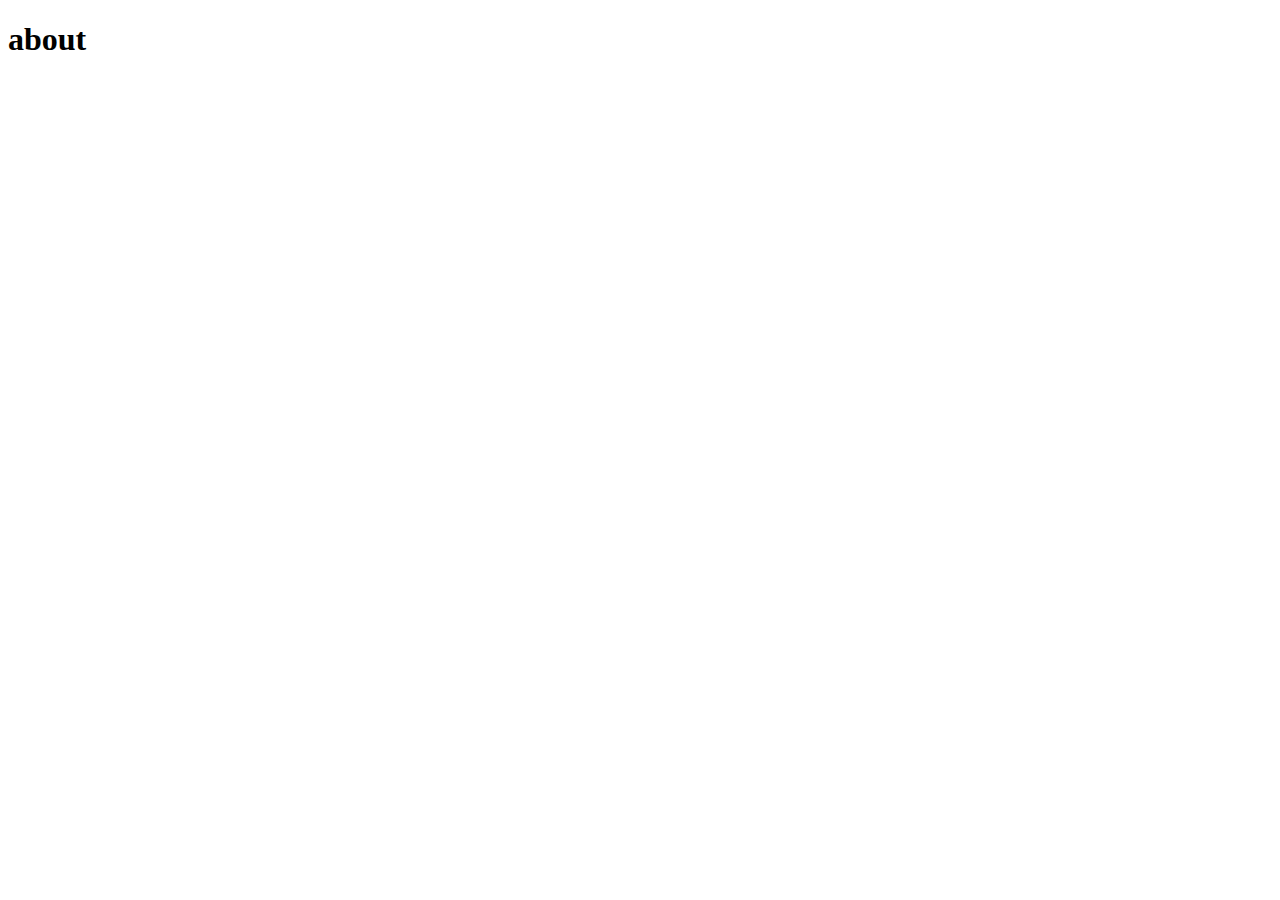
==== about.html @ 03942c6a "original" ====
<!DOCTYPE html>
<html lang="en">
<head>
    <meta charset="UTF-8">
    <meta http-equiv="X-UA-Compatible" content="IE=edge">
    <meta name="viewport" content="width=device-width, initial-scale=1.0">
    <title>Document</title>
</head>
<body>
    
    <h1>about</h1>
</body>
</html>
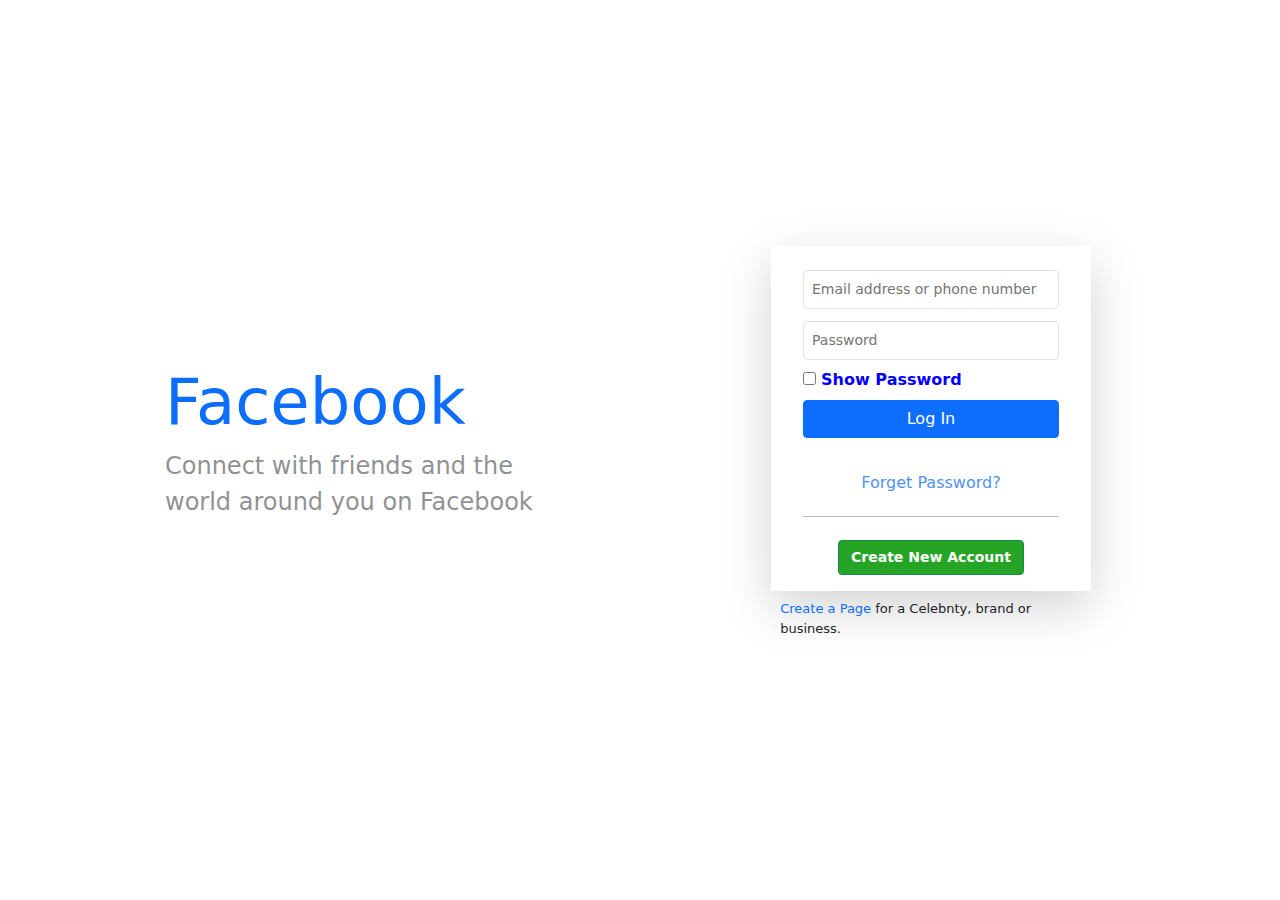
==== commit 7d3d42a4: "myChange" ====
--- a/about.html
+++ b/about.html
@@ -4,10 +4,85 @@
     <meta charset="UTF-8">
     <meta http-equiv="X-UA-Compatible" content="IE=edge">
     <meta name="viewport" content="width=device-width, initial-scale=1.0">
+    <link rel="stylesheet" href="css/all.min.css">
+    <link rel="stylesheet" href="css/bootstrap.css">
+    <link rel="stylesheet" href="css/style.css">
     <title>Document</title>
 </head>
 <body>
     
-    <h1>about</h1>
+
+    <div class="container">
+
+        <div class="row d-flex justify-content-around">
+
+            <div class="col-lg-6 col-sm-12 flex-column d-flex justify-content-center ms-5" style="width: 29rem; height: 100vh;">
+                <div class="" style="width: 80%;">
+                    <h1 class="text-primary" style="font-size: 4rem;">
+                        Facebook
+                    </h1>
+                    <p class="fs-4 opacity-50">
+                        Connect with friends and the world around you on Facebook
+                    </p>
+                </div>
+            </div>
+
+
+            <div class="col-lg-6 col-sm-12 flex-column d-flex justify-content-center align-items-center" style="width: 29rem; height: 100vh;">
+                <div class="shadow-lg flex-column d-flex align-items-center" style="width: 20rem;">
+
+                    <div style="width: 80%;">
+
+                        <form action="face.html" onsubmit="return aboutValidation()">
+
+                            <div class="position-relative">
+                                <input type="text" class="w-100 mt-4 p-2 mb-2 border rounded-3" id="aboutEmail" style="font-size: 14PX;" placeholder="Email address or phone number" title="your email must be like example@gmail.com">
+                                <span class="position-absolute bottom-0 end-25 w-100" id="spanemail" style="font-size: 14PX; ">    </span>
+                            </div>
+
+                            <div class="position-relative">
+                                <input type="password" class="my-1 p-2 w-100 border rounded-3" id="aboutPass" style="font-size: 14PX;" placeholder="Password" title="your password must be atleast 8 charcter">
+                                <span class="position-absolute bottom-0 end-25 w-100" id="spanpass" style="font-size: 14PX; ">    </span>
+                            </div>
+                            <div class="my-1">
+                                <input type="checkbox" name="" id="Show" class="border rounded-3" style="cursor: pointer;">
+                                <label for="Show" class="fw-bold fs-6" style="cursor: pointer;" id="showPass">Show Password</label>
+                            </div>
+    
+                            <button class="btn btn-primary w-100 mt-1 mb-4" type="submit">Log In</button>
+                        </form>
+    
+                        <div class="flex-column  d-flex align-items-center">
+                            <form action="forgetpass.html">
+                                <button class="mt-2 mb-1 text-primary opacity-75 border border-0 bg-white" style="cursor: pointer;">Forget Password?</button>
+                            </form>
+                            <div class="bg-black w-100 opacity-25 my-3" style="height: .1px;"></div>
+                            <form action="index.html">
+                                <button class="btn btn-success mt-2 mb-3 fw-bold" style="background-color: rgb(37, 164, 37); font-size: 14px;" type="submit">Create New Account</button>
+                            </form>
+                        </div>
+                    </div>
+
+                </div>
+
+                <div class="d-flex justify-content-center mt-2" style="font-size: 13px; width: 65%; ">
+                    <p>
+                        <a href="index.html" class="text-decoration-none"><span class="text-primary" style="cursor: pointer;">Create a Page</span></a>
+                        for a Celebnty, brand or business.
+                    </p>
+                </div>
+
+            </div>
+
+        </div>
+
+    </div>
+
+
+
+    <script src="js/poper.js"></script>
+    <script src="js/bootstrap.js"></script>
+    <script src="js/main.js"></script>
+
 </body>
 </html>--- a/css/all.min.css
+++ b/css/all.min.css
@@ -0,0 +1,6 @@
+/*!
+ * Font Awesome Free 6.1.1 by @fontawesome - https://fontawesome.com
+ * License - https://fontawesome.com/license/free (Icons: CC BY 4.0, Fonts: SIL OFL 1.1, Code: MIT License)
+ * Copyright 2022 Fonticons, Inc.
+ */
+.fa{font-family:var(--fa-style-family,"Font Awesome 6 Free");font-weight:var(--fa-style,900)}.fa,.fa-brands,.fa-duotone,.fa-light,.fa-regular,.fa-solid,.fa-thin,.fab,.fad,.fal,.far,.fas,.fat{-moz-osx-font-smoothing:grayscale;-webkit-font-smoothing:antialiased;display:var(--fa-display,inline-block);font-style:normal;font-variant:normal;line-height:1;text-rendering:auto}.fa-1x{font-size:1em}.fa-2x{font-size:2em}.fa-3x{font-size:3em}.fa-4x{font-size:4em}.fa-5x{font-size:5em}.fa-6x{font-size:6em}.fa-7x{font-size:7em}.fa-8x{font-size:8em}.fa-9x{font-size:9em}.fa-10x{font-size:10em}.fa-2xs{font-size:.625em;line-height:.1em;vertical-align:.225em}.fa-xs{font-size:.75em;line-height:.08333em;vertical-align:.125em}.fa-sm{font-size:.875em;line-height:.07143em;vertical-align:.05357em}.fa-lg{font-size:1.25em;line-height:.05em;vertical-align:-.075em}.fa-xl{font-size:1.5em;line-height:.04167em;vertical-align:-.125em}.fa-2xl{font-size:2em;line-height:.03125em;vertical-align:-.1875em}.fa-fw{text-align:center;width:1.25em}.fa-ul{list-style-type:none;margin-left:var(--fa-li-margin,2.5em);padding-left:0}.fa-ul>li{position:relative}.fa-li{left:calc(var(--fa-li-width, 2em)*-1);position:absolute;text-align:center;width:var(--fa-li-width,2em);line-height:inherit}.fa-border{border-radius:var(--fa-border-radius,.1em);border:var(--fa-border-width,.08em) var(--fa-border-style,solid) var(--fa-border-color,#eee);padding:var(--fa-border-padding,.2em .25em .15em)}.fa-pull-left{float:left;margin-right:var(--fa-pull-margin,.3em)}.fa-pull-right{float:right;margin-left:var(--fa-pull-margin,.3em)}.fa-beat{-webkit-animation-name:fa-beat;animation-name:fa-beat;-webkit-animation-delay:var(--fa-animation-delay,0);animation-delay:var(--fa-animation-delay,0);-webkit-animation-direction:var(--fa-animation-direction,normal);animation-direction:var(--fa-animation-direction,normal);-webkit-animation-duration:var(--fa-animation-duration,1s);animation-duration:var(--fa-animation-duration,1s);-webkit-animation-iteration-count:var(--fa-animation-iteration-count,infinite);animation-iteration-count:var(--fa-animation-iteration-count,infinite);-webkit-animation-timing-function:var(--fa-animation-timing,ease-in-out);animation-timing-function:var(--fa-animation-timing,ease-in-out)}.fa-bounce{-webkit-animation-name:fa-bounce;animation-name:fa-bounce;-webkit-animation-delay:var(--fa-animation-delay,0);animation-delay:var(--fa-animation-delay,0);-webkit-animation-direction:var(--fa-animation-direction,normal);animation-direction:var(--fa-animation-direction,normal);-webkit-animation-duration:var(--fa-animation-duration,1s);animation-duration:var(--fa-animation-duration,1s);-webkit-animation-iteration-count:var(--fa-animation-iteration-count,infinite);animation-iteration-count:var(--fa-animation-iteration-count,infinite);-webkit-animation-timing-function:var(--fa-animation-timing,cubic-bezier(.28,.84,.42,1));animation-timing-function:var(--fa-animation-timing,cubic-bezier(.28,.84,.42,1))}.fa-fade{-webkit-animation-name:fa-fade;animation-name:fa-fade;-webkit-animation-iteration-count:var(--fa-animation-iteration-count,infinite);animation-iteration-count:var(--fa-animation-iteration-count,infinite);-webkit-animation-timing-function:var(--fa-animation-timing,cubic-bezier(.4,0,.6,1));animation-timing-function:var(--fa-animation-timing,cubic-bezier(.4,0,.6,1))}.fa-beat-fade,.fa-fade{-webkit-animation-delay:var(--fa-animation-delay,0);animation-delay:var(--fa-animation-delay,0);-webkit-animation-direction:var(--fa-animation-direction,normal);animation-direction:var(--fa-animation-direction,normal);-webkit-animation-duration:var(--fa-animation-duration,1s);animation-duration:var(--fa-animation-duration,1s)}.fa-beat-fade{-webkit-animation-name:fa-beat-fade;animation-name:fa-beat-fade;-webkit-animation-iteration-count:var(--fa-animation-iteration-count,infinite);animation-iteration-count:var(--fa-animation-iteration-count,infinite);-webkit-animation-timing-function:var(--fa-animation-timing,cubic-bezier(.4,0,.6,1));animation-timing-function:var(--fa-animation-timing,cubic-bezier(.4,0,.6,1))}.fa-flip{-webkit-animation-name:fa-flip;animation-name:fa-flip;-webkit-animation-delay:var(--fa-animation-delay,0);animation-delay:var(--fa-animation-delay,0);-webkit-animation-direction:var(--fa-animation-direction,normal);animation-direction:var(--fa-animation-direction,normal);-webkit-animation-duration:var(--fa-animation-duration,1s);animation-duration:var(--fa-animation-duration,1s);-webkit-animation-iteration-count:var(--fa-animation-iteration-count,infinite);animation-iteration-count:var(--fa-animation-iteration-count,infinite);-webkit-animation-timing-function:var(--fa-animation-timing,ease-in-out);animation-timing-function:var(--fa-animation-timing,ease-in-out)}.fa-shake{-webkit-animation-name:fa-shake;animation-name:fa-shake;-webkit-animation-duration:var(--fa-animation-duration,1s);animation-duration:var(--fa-animation-duration,1s);-webkit-animation-iteration-count:var(--fa-animation-iteration-count,infinite);animation-iteration-count:var(--fa-animation-iteration-count,infinite);-webkit-animation-timing-function:var(--fa-animation-timing,linear);animation-timing-function:var(--fa-animation-timing,linear)}.fa-shake,.fa-spin{-webkit-animation-delay:var(--fa-animation-delay,0);animation-delay:var(--fa-animation-delay,0);-webkit-animation-direction:var(--fa-animation-direction,normal);animation-direction:var(--fa-animation-direction,normal)}.fa-spin{-webkit-animation-name:fa-spin;animation-name:fa-spin;-webkit-animation-duration:var(--fa-animation-duration,2s);animation-duration:var(--fa-animation-duration,2s);-webkit-animation-iteration-count:var(--fa-animation-iteration-count,infinite);animation-iteration-count:var(--fa-animation-iteration-count,infinite);-webkit-animation-timing-function:var(--fa-animation-timing,linear);animation-timing-function:var(--fa-animation-timing,linear)}.fa-spin-reverse{--fa-animation-direction:reverse}.fa-pulse,.fa-spin-pulse{-webkit-animation-name:fa-spin;animation-name:fa-spin;-webkit-animation-direction:var(--fa-animation-direction,normal);animation-direction:var(--fa-animation-direction,normal);-webkit-animation-duration:var(--fa-animation-duration,1s);animation-duration:var(--fa-animation-duration,1s);-webkit-animation-iteration-count:var(--fa-animation-iteration-count,infinite);animation-iteration-count:var(--fa-animation-iteration-count,infinite);-webkit-animation-timing-function:var(--fa-animation-timing,steps(8));animation-timing-function:var(--fa-animation-timing,steps(8))}@media (prefers-reduced-motion:reduce){.fa-beat,.fa-beat-fade,.fa-bounce,.fa-fade,.fa-flip,.fa-pulse,.fa-shake,.fa-spin,.fa-spin-pulse{-webkit-animation-delay:-1ms;animation-delay:-1ms;-webkit-animation-duration:1ms;animation-duration:1ms;-webkit-animation-iteration-count:1;animation-iteration-count:1;transition-delay:0s;transition-duration:0s}}@-webkit-keyframes fa-beat{0%,90%{-webkit-transform:scale(1);transform:scale(1)}45%{-webkit-transform:scale(var(--fa-beat-scale,1.25));transform:scale(var(--fa-beat-scale,1.25))}}@keyframes fa-beat{0%,90%{-webkit-transform:scale(1);transform:scale(1)}45%{-webkit-transform:scale(var(--fa-beat-scale,1.25));transform:scale(var(--fa-beat-scale,1.25))}}@-webkit-keyframes fa-bounce{0%{-webkit-transform:scale(1) translateY(0);transform:scale(1) translateY(0)}10%{-webkit-transform:scale(var(--fa-bounce-start-scale-x,1.1),var(--fa-bounce-start-scale-y,.9)) translateY(0);transform:scale(var(--fa-bounce-start-scale-x,1.1),var(--fa-bounce-start-scale-y,.9)) translateY(0)}30%{-webkit-transform:scale(var(--fa-bounce-jump-scale-x,.9),var(--fa-bounce-jump-scale-y,1.1)) translateY(var(--fa-bounce-height,-.5em));transform:scale(var(--fa-bounce-jump-scale-x,.9),var(--fa-bounce-jump-scale-y,1.1)) translateY(var(--fa-bounce-height,-.5em))}50%{-webkit-transform:scale(var(--fa-bounce-land-scale-x,1.05),var(--fa-bounce-land-scale-y,.95)) translateY(0);transform:scale(var(--fa-bounce-land-scale-x,1.05),var(--fa-bounce-land-scale-y,.95)) translateY(0)}57%{-webkit-transform:scale(1) translateY(var(--fa-bounce-rebound,-.125em));transform:scale(1) translateY(var(--fa-bounce-rebound,-.125em))}64%{-webkit-transform:scale(1) translateY(0);transform:scale(1) translateY(0)}to{-webkit-transform:scale(1) translateY(0);transform:scale(1) translateY(0)}}@keyframes fa-bounce{0%{-webkit-transform:scale(1) translateY(0);transform:scale(1) translateY(0)}10%{-webkit-transform:scale(var(--fa-bounce-start-scale-x,1.1),var(--fa-bounce-start-scale-y,.9)) translateY(0);transform:scale(var(--fa-bounce-start-scale-x,1.1),var(--fa-bounce-start-scale-y,.9)) translateY(0)}30%{-webkit-transform:scale(var(--fa-bounce-jump-scale-x,.9),var(--fa-bounce-jump-scale-y,1.1)) translateY(var(--fa-bounce-height,-.5em));transform:scale(var(--fa-bounce-jump-scale-x,.9),var(--fa-bounce-jump-scale-y,1.1)) translateY(var(--fa-bounce-height,-.5em))}50%{-webkit-transform:scale(var(--fa-bounce-land-scale-x,1.05),var(--fa-bounce-land-scale-y,.95)) translateY(0);transform:scale(var(--fa-bounce-land-scale-x,1.05),var(--fa-bounce-land-scale-y,.95)) translateY(0)}57%{-webkit-transform:scale(1) translateY(var(--fa-bounce-rebound,-.125em));transform:scale(1) translateY(var(--fa-bounce-rebound,-.125em))}64%{-webkit-transform:scale(1) translateY(0);transform:scale(1) translateY(0)}to{-webkit-transform:scale(1) translateY(0);transform:scale(1) translateY(0)}}@-webkit-keyframes fa-fade{50%{opacity:var(--fa-fade-opacity,.4)}}@keyframes fa-fade{50%{opacity:var(--fa-fade-opacity,.4)}}@-webkit-keyframes fa-beat-fade{0%,to{opacity:var(--fa-beat-fade-opacity,.4);-webkit-transform:scale(1);transform:scale(1)}50%{opacity:1;-webkit-transform:scale(var(--fa-beat-fade-scale,1.125));transform:scale(var(--fa-beat-fade-scale,1.125))}}@keyframes fa-beat-fade{0%,to{opacity:var(--fa-beat-fade-opacity,.4);-webkit-transform:scale(1);transform:scale(1)}50%{opacity:1;-webkit-transform:scale(var(--fa-beat-fade-scale,1.125));transform:scale(var(--fa-beat-fade-scale,1.125))}}@-webkit-keyframes fa-flip{50%{-webkit-transform:rotate3d(var(--fa-flip-x,0),var(--fa-flip-y,1),var(--fa-flip-z,0),var(--fa-flip-angle,-180deg));transform:rotate3d(var(--fa-flip-x,0),var(--fa-flip-y,1),var(--fa-flip-z,0),var(--fa-flip-angle,-180deg))}}@keyframes fa-flip{50%{-webkit-transform:rotate3d(var(--fa-flip-x,0),var(--fa-flip-y,1),var(--fa-flip-z,0),var(--fa-flip-angle,-180deg));transform:rotate3d(var(--fa-flip-x,0),var(--fa-flip-y,1),var(--fa-flip-z,0),var(--fa-flip-angle,-180deg))}}@-webkit-keyframes fa-shake{0%{-webkit-transform:rotate(-15deg);transform:rotate(-15deg)}4%{-webkit-transform:rotate(15deg);transform:rotate(15deg)}8%,24%{-webkit-transform:rotate(-18deg);transform:rotate(-18deg)}12%,28%{-webkit-transform:rotate(18deg);transform:rotate(18deg)}16%{-webkit-transform:rotate(-22deg);transform:rotate(-22deg)}20%{-webkit-transform:rotate(22deg);transform:rotate(22deg)}32%{-webkit-transform:rotate(-12deg);transform:rotate(-12deg)}36%{-webkit-transform:rotate(12deg);transform:rotate(12deg)}40%,to{-webkit-transform:rotate(0deg);transform:rotate(0deg)}}@keyframes fa-shake{0%{-webkit-transform:rotate(-15deg);transform:rotate(-15deg)}4%{-webkit-transform:rotate(15deg);transform:rotate(15deg)}8%,24%{-webkit-transform:rotate(-18deg);transform:rotate(-18deg)}12%,28%{-webkit-transform:rotate(18deg);transform:rotate(18deg)}16%{-webkit-transform:rotate(-22deg);transform:rotate(-22deg)}20%{-webkit-transform:rotate(22deg);transform:rotate(22deg)}32%{-webkit-transform:rotate(-12deg);transform:rotate(-12deg)}36%{-webkit-transform:rotate(12deg);transform:rotate(12deg)}40%,to{-webkit-transform:rotate(0deg);transform:rotate(0deg)}}@-webkit-keyframes fa-spin{0%{-webkit-transform:rotate(0deg);transform:rotate(0deg)}to{-webkit-transform:rotate(1turn);transform:rotate(1turn)}}@keyframes fa-spin{0%{-webkit-transform:rotate(0deg);transform:rotate(0deg)}to{-webkit-transform:rotate(1turn);transform:rotate(1turn)}}.fa-rotate-90{-webkit-transform:rotate(90deg);transform:rotate(90deg)}.fa-rotate-180{-webkit-transform:rotate(180deg);transform:rotate(180deg)}.fa-rotate-270{-webkit-transform:rotate(270deg);transform:rotate(270deg)}.fa-flip-horizontal{-webkit-transform:scaleX(-1);transform:scaleX(-1)}.fa-flip-vertical{-webkit-transform:scaleY(-1);transform:scaleY(-1)}.fa-flip-both,.fa-flip-horizontal.fa-flip-vertical{-webkit-transform:scale(-1);transform:scale(-1)}.fa-rotate-by{-webkit-transform:rotate(var(--fa-rotate-angle,none));transform:rotate(var(--fa-rotate-angle,none))}.fa-stack{display:inline-block;height:2em;line-height:2em;position:relative;vertical-align:middle;width:2.5em}.fa-stack-1x,.fa-stack-2x{left:0;position:absolute;text-align:center;width:100%;z-index:var(--fa-stack-z-index,auto)}.fa-stack-1x{line-height:inherit}.fa-stack-2x{font-size:2em}.fa-inverse{color:var(--fa-inverse,#fff)}.fa-0:before{content:"\30"}.fa-1:before{content:"\31"}.fa-2:before{content:"\32"}.fa-3:before{content:"\33"}.fa-4:before{content:"\34"}.fa-5:before{content:"\35"}.fa-6:before{content:"\36"}.fa-7:before{content:"\37"}.fa-8:before{content:"\38"}.fa-9:before{content:"\39"}.fa-a:before{content:"\41"}.fa-address-book:before,.fa-contact-book:before{content:"\f2b9"}.fa-address-card:before,.fa-contact-card:before,.fa-vcard:before{content:"\f2bb"}.fa-align-center:before{content:"\f037"}.fa-align-justify:before{content:"\f039"}.fa-align-left:before{content:"\f036"}.fa-align-right:before{content:"\f038"}.fa-anchor:before{content:"\f13d"}.fa-anchor-circle-check:before{content:"\e4aa"}.fa-anchor-circle-exclamation:before{content:"\e4ab"}.fa-anchor-circle-xmark:before{content:"\e4ac"}.fa-anchor-lock:before{content:"\e4ad"}.fa-angle-down:before{content:"\f107"}.fa-angle-left:before{content:"\f104"}.fa-angle-right:before{content:"\f105"}.fa-angle-up:before{content:"\f106"}.fa-angle-double-down:before,.fa-angles-down:before{content:"\f103"}.fa-angle-double-left:before,.fa-angles-left:before{content:"\f100"}.fa-angle-double-right:before,.fa-angles-right:before{content:"\f101"}.fa-angle-double-up:before,.fa-angles-up:before{content:"\f102"}.fa-ankh:before{content:"\f644"}.fa-apple-alt:before,.fa-apple-whole:before{content:"\f5d1"}.fa-archway:before{content:"\f557"}.fa-arrow-down:before{content:"\f063"}.fa-arrow-down-1-9:before,.fa-sort-numeric-asc:before,.fa-sort-numeric-down:before{content:"\f162"}.fa-arrow-down-9-1:before,.fa-sort-numeric-desc:before,.fa-sort-numeric-down-alt:before{content:"\f886"}.fa-arrow-down-a-z:before,.fa-sort-alpha-asc:before,.fa-sort-alpha-down:before{content:"\f15d"}.fa-arrow-down-long:before,.fa-long-arrow-down:before{content:"\f175"}.fa-arrow-down-short-wide:before,.fa-sort-amount-desc:before,.fa-sort-amount-down-alt:before{content:"\f884"}.fa-arrow-down-up-across-line:before{content:"\e4af"}.fa-arrow-down-up-lock:before{content:"\e4b0"}.fa-arrow-down-wide-short:before,.fa-sort-amount-asc:before,.fa-sort-amount-down:before{content:"\f160"}.fa-arrow-down-z-a:before,.fa-sort-alpha-desc:before,.fa-sort-alpha-down-alt:before{content:"\f881"}.fa-arrow-left:before{content:"\f060"}.fa-arrow-left-long:before,.fa-long-arrow-left:before{content:"\f177"}.fa-arrow-pointer:before,.fa-mouse-pointer:before{content:"\f245"}.fa-arrow-right:before{content:"\f061"}.fa-arrow-right-arrow-left:before,.fa-exchange:before{content:"\f0ec"}.fa-arrow-right-from-bracket:before,.fa-sign-out:before{content:"\f08b"}.fa-arrow-right-long:before,.fa-long-arrow-right:before{content:"\f178"}.fa-arrow-right-to-bracket:before,.fa-sign-in:before{content:"\f090"}.fa-arrow-right-to-city:before{content:"\e4b3"}.fa-arrow-left-rotate:before,.fa-arrow-rotate-back:before,.fa-arrow-rotate-backward:before,.fa-arrow-rotate-left:before,.fa-undo:before{content:"\f0e2"}.fa-arrow-right-rotate:before,.fa-arrow-rotate-forward:before,.fa-arrow-rotate-right:before,.fa-redo:before{content:"\f01e"}.fa-arrow-trend-down:before{content:"\e097"}.fa-arrow-trend-up:before{content:"\e098"}.fa-arrow-turn-down:before,.fa-level-down:before{content:"\f149"}.fa-arrow-turn-up:before,.fa-level-up:before{content:"\f148"}.fa-arrow-up:before{content:"\f062"}.fa-arrow-up-1-9:before,.fa-sort-numeric-up:before{content:"\f163"}.fa-arrow-up-9-1:before,.fa-sort-numeric-up-alt:before{content:"\f887"}.fa-arrow-up-a-z:before,.fa-sort-alpha-up:before{content:"\f15e"}.fa-arrow-up-from-bracket:before{content:"\e09a"}.fa-arrow-up-from-ground-water:before{content:"\e4b5"}.fa-arrow-up-from-water-pump:before{content:"\e4b6"}.fa-arrow-up-long:before,.fa-long-arrow-up:before{content:"\f176"}.fa-arrow-up-right-dots:before{content:"\e4b7"}.fa-arrow-up-right-from-square:before,.fa-external-link:before{content:"\f08e"}.fa-arrow-up-short-wide:before,.fa-sort-amount-up-alt:before{content:"\f885"}.fa-arrow-up-wide-short:before,.fa-sort-amount-up:before{content:"\f161"}.fa-arrow-up-z-a:before,.fa-sort-alpha-up-alt:before{content:"\f882"}.fa-arrows-down-to-line:before{content:"\e4b8"}.fa-arrows-down-to-people:before{content:"\e4b9"}.fa-arrows-h:before,.fa-arrows-left-right:before{content:"\f07e"}.fa-arrows-left-right-to-line:before{content:"\e4ba"}.fa-arrows-rotate:before,.fa-refresh:before,.fa-sync:before{content:"\f021"}.fa-arrows-spin:before{content:"\e4bb"}.fa-arrows-split-up-and-left:before{content:"\e4bc"}.fa-arrows-to-circle:before{content:"\e4bd"}.fa-arrows-to-dot:before{content:"\e4be"}.fa-arrows-to-eye:before{content:"\e4bf"}.fa-arrows-turn-right:before{content:"\e4c0"}.fa-arrows-turn-to-dots:before{content:"\e4c1"}.fa-arrows-up-down:before,.fa-arrows-v:before{content:"\f07d"}.fa-arrows-up-down-left-right:before,.fa-arrows:before{content:"\f047"}.fa-arrows-up-to-line:before{content:"\e4c2"}.fa-asterisk:before{content:"\2a"}.fa-at:before{content:"\40"}.fa-atom:before{content:"\f5d2"}.fa-audio-description:before{content:"\f29e"}.fa-austral-sign:before{content:"\e0a9"}.fa-award:before{content:"\f559"}.fa-b:before{content:"\42"}.fa-baby:before{content:"\f77c"}.fa-baby-carriage:before,.fa-carriage-baby:before{content:"\f77d"}.fa-backward:before{content:"\f04a"}.fa-backward-fast:before,.fa-fast-backward:before{content:"\f049"}.fa-backward-step:before,.fa-step-backward:before{content:"\f048"}.fa-bacon:before{content:"\f7e5"}.fa-bacteria:before{content:"\e059"}.fa-bacterium:before{content:"\e05a"}.fa-bag-shopping:before,.fa-shopping-bag:before{content:"\f290"}.fa-bahai:before{content:"\f666"}.fa-baht-sign:before{content:"\e0ac"}.fa-ban:before,.fa-cancel:before{content:"\f05e"}.fa-ban-smoking:before,.fa-smoking-ban:before{content:"\f54d"}.fa-band-aid:before,.fa-bandage:before{content:"\f462"}.fa-barcode:before{content:"\f02a"}.fa-bars:before,.fa-navicon:before{content:"\f0c9"}.fa-bars-progress:before,.fa-tasks-alt:before{content:"\f828"}.fa-bars-staggered:before,.fa-reorder:before,.fa-stream:before{content:"\f550"}.fa-baseball-ball:before,.fa-baseball:before{content:"\f433"}.fa-baseball-bat-ball:before{content:"\f432"}.fa-basket-shopping:before,.fa-shopping-basket:before{content:"\f291"}.fa-basketball-ball:before,.fa-basketball:before{content:"\f434"}.fa-bath:before,.fa-bathtub:before{content:"\f2cd"}.fa-battery-0:before,.fa-battery-empty:before{content:"\f244"}.fa-battery-5:before,.fa-battery-full:before,.fa-battery:before{content:"\f240"}.fa-battery-3:before,.fa-battery-half:before{content:"\f242"}.fa-battery-2:before,.fa-battery-quarter:before{content:"\f243"}.fa-battery-4:before,.fa-battery-three-quarters:before{content:"\f241"}.fa-bed:before{content:"\f236"}.fa-bed-pulse:before,.fa-procedures:before{content:"\f487"}.fa-beer-mug-empty:before,.fa-beer:before{content:"\f0fc"}.fa-bell:before{content:"\f0f3"}.fa-bell-concierge:before,.fa-concierge-bell:before{content:"\f562"}.fa-bell-slash:before{content:"\f1f6"}.fa-bezier-curve:before{content:"\f55b"}.fa-bicycle:before{content:"\f206"}.fa-binoculars:before{content:"\f1e5"}.fa-biohazard:before{content:"\f780"}.fa-bitcoin-sign:before{content:"\e0b4"}.fa-blender:before{content:"\f517"}.fa-blender-phone:before{content:"\f6b6"}.fa-blog:before{content:"\f781"}.fa-bold:before{content:"\f032"}.fa-bolt:before,.fa-zap:before{content:"\f0e7"}.fa-bolt-lightning:before{content:"\e0b7"}.fa-bomb:before{content:"\f1e2"}.fa-bone:before{content:"\f5d7"}.fa-bong:before{content:"\f55c"}.fa-book:before{content:"\f02d"}.fa-atlas:before,.fa-book-atlas:before{content:"\f558"}.fa-bible:before,.fa-book-bible:before{content:"\f647"}.fa-book-bookmark:before{content:"\e0bb"}.fa-book-journal-whills:before,.fa-journal-whills:before{content:"\f66a"}.fa-book-medical:before{content:"\f7e6"}.fa-book-open:before{content:"\f518"}.fa-book-open-reader:before,.fa-book-reader:before{content:"\f5da"}.fa-book-quran:before,.fa-quran:before{content:"\f687"}.fa-book-dead:before,.fa-book-skull:before{content:"\f6b7"}.fa-bookmark:before{content:"\f02e"}.fa-border-all:before{content:"\f84c"}.fa-border-none:before{content:"\f850"}.fa-border-style:before,.fa-border-top-left:before{content:"\f853"}.fa-bore-hole:before{content:"\e4c3"}.fa-bottle-droplet:before{content:"\e4c4"}.fa-bottle-water:before{content:"\e4c5"}.fa-bowl-food:before{content:"\e4c6"}.fa-bowl-rice:before{content:"\e2eb"}.fa-bowling-ball:before{content:"\f436"}.fa-box:before{content:"\f466"}.fa-archive:before,.fa-box-archive:before{content:"\f187"}.fa-box-open:before{content:"\f49e"}.fa-box-tissue:before{content:"\e05b"}.fa-boxes-packing:before{content:"\e4c7"}.fa-boxes-alt:before,.fa-boxes-stacked:before,.fa-boxes:before{content:"\f468"}.fa-braille:before{content:"\f2a1"}.fa-brain:before{content:"\f5dc"}.fa-brazilian-real-sign:before{content:"\e46c"}.fa-bread-slice:before{content:"\f7ec"}.fa-bridge:before{content:"\e4c8"}.fa-bridge-circle-check:before{content:"\e4c9"}.fa-bridge-circle-exclamation:before{content:"\e4ca"}.fa-bridge-circle-xmark:before{content:"\e4cb"}.fa-bridge-lock:before{content:"\e4cc"}.fa-bridge-water:before{content:"\e4ce"}.fa-briefcase:before{content:"\f0b1"}.fa-briefcase-medical:before{content:"\f469"}.fa-broom:before{content:"\f51a"}.fa-broom-ball:before,.fa-quidditch-broom-ball:before,.fa-quidditch:before{content:"\f458"}.fa-brush:before{content:"\f55d"}.fa-bucket:before{content:"\e4cf"}.fa-bug:before{content:"\f188"}.fa-bug-slash:before{content:"\e490"}.fa-bugs:before{content:"\e4d0"}.fa-building:before{content:"\f1ad"}.fa-building-circle-arrow-right:before{content:"\e4d1"}.fa-building-circle-check:before{content:"\e4d2"}.fa-building-circle-exclamation:before{content:"\e4d3"}.fa-building-circle-xmark:before{content:"\e4d4"}.fa-bank:before,.fa-building-columns:before,.fa-institution:before,.fa-museum:before,.fa-university:before{content:"\f19c"}.fa-building-flag:before{content:"\e4d5"}.fa-building-lock:before{content:"\e4d6"}.fa-building-ngo:before{content:"\e4d7"}.fa-building-shield:before{content:"\e4d8"}.fa-building-un:before{content:"\e4d9"}.fa-building-user:before{content:"\e4da"}.fa-building-wheat:before{content:"\e4db"}.fa-bullhorn:before{content:"\f0a1"}.fa-bullseye:before{content:"\f140"}.fa-burger:before,.fa-hamburger:before{content:"\f805"}.fa-burst:before{content:"\e4dc"}.fa-bus:before{content:"\f207"}.fa-bus-alt:before,.fa-bus-simple:before{content:"\f55e"}.fa-briefcase-clock:before,.fa-business-time:before{content:"\f64a"}.fa-c:before{content:"\43"}.fa-birthday-cake:before,.fa-cake-candles:before,.fa-cake:before{content:"\f1fd"}.fa-calculator:before{content:"\f1ec"}.fa-calendar:before{content:"\f133"}.fa-calendar-check:before{content:"\f274"}.fa-calendar-day:before{content:"\f783"}.fa-calendar-alt:before,.fa-calendar-days:before{content:"\f073"}.fa-calendar-minus:before{content:"\f272"}.fa-calendar-plus:before{content:"\f271"}.fa-calendar-week:before{content:"\f784"}.fa-calendar-times:before,.fa-calendar-xmark:before{content:"\f273"}.fa-camera-alt:before,.fa-camera:before{content:"\f030"}.fa-camera-retro:before{content:"\f083"}.fa-camera-rotate:before{content:"\e0d8"}.fa-campground:before{content:"\f6bb"}.fa-candy-cane:before{content:"\f786"}.fa-cannabis:before{content:"\f55f"}.fa-capsules:before{content:"\f46b"}.fa-automobile:before,.fa-car:before{content:"\f1b9"}.fa-battery-car:before,.fa-car-battery:before{content:"\f5df"}.fa-car-burst:before,.fa-car-crash:before{content:"\f5e1"}.fa-car-on:before{content:"\e4dd"}.fa-car-alt:before,.fa-car-rear:before{content:"\f5de"}.fa-car-side:before{content:"\f5e4"}.fa-car-tunnel:before{content:"\e4de"}.fa-caravan:before{content:"\f8ff"}.fa-caret-down:before{content:"\f0d7"}.fa-caret-left:before{content:"\f0d9"}.fa-caret-right:before{content:"\f0da"}.fa-caret-up:before{content:"\f0d8"}.fa-carrot:before{content:"\f787"}.fa-cart-arrow-down:before{content:"\f218"}.fa-cart-flatbed:before,.fa-dolly-flatbed:before{content:"\f474"}.fa-cart-flatbed-suitcase:before,.fa-luggage-cart:before{content:"\f59d"}.fa-cart-plus:before{content:"\f217"}.fa-cart-shopping:before,.fa-shopping-cart:before{content:"\f07a"}.fa-cash-register:before{content:"\f788"}.fa-cat:before{content:"\f6be"}.fa-cedi-sign:before{content:"\e0df"}.fa-cent-sign:before{content:"\e3f5"}.fa-certificate:before{content:"\f0a3"}.fa-chair:before{content:"\f6c0"}.fa-blackboard:before,.fa-chalkboard:before{content:"\f51b"}.fa-chalkboard-teacher:before,.fa-chalkboard-user:before{content:"\f51c"}.fa-champagne-glasses:before,.fa-glass-cheers:before{content:"\f79f"}.fa-charging-station:before{content:"\f5e7"}.fa-area-chart:before,.fa-chart-area:before{content:"\f1fe"}.fa-bar-chart:before,.fa-chart-bar:before{content:"\f080"}.fa-chart-column:before{content:"\e0e3"}.fa-chart-gantt:before{content:"\e0e4"}.fa-chart-line:before,.fa-line-chart:before{content:"\f201"}.fa-chart-pie:before,.fa-pie-chart:before{content:"\f200"}.fa-chart-simple:before{content:"\e473"}.fa-check:before{content:"\f00c"}.fa-check-double:before{content:"\f560"}.fa-check-to-slot:before,.fa-vote-yea:before{content:"\f772"}.fa-cheese:before{content:"\f7ef"}.fa-chess:before{content:"\f439"}.fa-chess-bishop:before{content:"\f43a"}.fa-chess-board:before{content:"\f43c"}.fa-chess-king:before{content:"\f43f"}.fa-chess-knight:before{content:"\f441"}.fa-chess-pawn:before{content:"\f443"}.fa-chess-queen:before{content:"\f445"}.fa-chess-rook:before{content:"\f447"}.fa-chevron-down:before{content:"\f078"}.fa-chevron-left:before{content:"\f053"}.fa-chevron-right:before{content:"\f054"}.fa-chevron-up:before{content:"\f077"}.fa-child:before{content:"\f1ae"}.fa-child-dress:before{content:"\e59c"}.fa-child-reaching:before{content:"\e59d"}.fa-child-rifle:before{content:"\e4e0"}.fa-children:before{content:"\e4e1"}.fa-church:before{content:"\f51d"}.fa-circle:before{content:"\f111"}.fa-arrow-circle-down:before,.fa-circle-arrow-down:before{content:"\f0ab"}.fa-arrow-circle-left:before,.fa-circle-arrow-left:before{content:"\f0a8"}.fa-arrow-circle-right:before,.fa-circle-arrow-right:before{content:"\f0a9"}.fa-arrow-circle-up:before,.fa-circle-arrow-up:before{content:"\f0aa"}.fa-check-circle:before,.fa-circle-check:before{content:"\f058"}.fa-chevron-circle-down:before,.fa-circle-chevron-down:before{content:"\f13a"}.fa-chevron-circle-left:before,.fa-circle-chevron-left:before{content:"\f137"}.fa-chevron-circle-right:before,.fa-circle-chevron-right:before{content:"\f138"}.fa-chevron-circle-up:before,.fa-circle-chevron-up:before{content:"\f139"}.fa-circle-dollar-to-slot:before,.fa-donate:before{content:"\f4b9"}.fa-circle-dot:before,.fa-dot-circle:before{content:"\f192"}.fa-arrow-alt-circle-down:before,.fa-circle-down:before{content:"\f358"}.fa-circle-exclamation:before,.fa-exclamation-circle:before{content:"\f06a"}.fa-circle-h:before,.fa-hospital-symbol:before{content:"\f47e"}.fa-adjust:before,.fa-circle-half-stroke:before{content:"\f042"}.fa-circle-info:before,.fa-info-circle:before{content:"\f05a"}.fa-arrow-alt-circle-left:before,.fa-circle-left:before{content:"\f359"}.fa-circle-minus:before,.fa-minus-circle:before{content:"\f056"}.fa-circle-nodes:before{content:"\e4e2"}.fa-circle-notch:before{content:"\f1ce"}.fa-circle-pause:before,.fa-pause-circle:before{content:"\f28b"}.fa-circle-play:before,.fa-play-circle:before{content:"\f144"}.fa-circle-plus:before,.fa-plus-circle:before{content:"\f055"}.fa-circle-question:before,.fa-question-circle:before{content:"\f059"}.fa-circle-radiation:before,.fa-radiation-alt:before{content:"\f7ba"}.fa-arrow-alt-circle-right:before,.fa-circle-right:before{content:"\f35a"}.fa-circle-stop:before,.fa-stop-circle:before{content:"\f28d"}.fa-arrow-alt-circle-up:before,.fa-circle-up:before{content:"\f35b"}.fa-circle-user:before,.fa-user-circle:before{content:"\f2bd"}.fa-circle-xmark:before,.fa-times-circle:before,.fa-xmark-circle:before{content:"\f057"}.fa-city:before{content:"\f64f"}.fa-clapperboard:before{content:"\e131"}.fa-clipboard:before{content:"\f328"}.fa-clipboard-check:before{content:"\f46c"}.fa-clipboard-list:before{content:"\f46d"}.fa-clipboard-question:before{content:"\e4e3"}.fa-clipboard-user:before{content:"\f7f3"}.fa-clock-four:before,.fa-clock:before{content:"\f017"}.fa-clock-rotate-left:before,.fa-history:before{content:"\f1da"}.fa-clone:before{content:"\f24d"}.fa-closed-captioning:before{content:"\f20a"}.fa-cloud:before{content:"\f0c2"}.fa-cloud-arrow-down:before,.fa-cloud-download-alt:before,.fa-cloud-download:before{content:"\f0ed"}.fa-cloud-arrow-up:before,.fa-cloud-upload-alt:before,.fa-cloud-upload:before{content:"\f0ee"}.fa-cloud-bolt:before,.fa-thunderstorm:before{content:"\f76c"}.fa-cloud-meatball:before{content:"\f73b"}.fa-cloud-moon:before{content:"\f6c3"}.fa-cloud-moon-rain:before{content:"\f73c"}.fa-cloud-rain:before{content:"\f73d"}.fa-cloud-showers-heavy:before{content:"\f740"}.fa-cloud-showers-water:before{content:"\e4e4"}.fa-cloud-sun:before{content:"\f6c4"}.fa-cloud-sun-rain:before{content:"\f743"}.fa-clover:before{content:"\e139"}.fa-code:before{content:"\f121"}.fa-code-branch:before{content:"\f126"}.fa-code-commit:before{content:"\f386"}.fa-code-compare:before{content:"\e13a"}.fa-code-fork:before{content:"\e13b"}.fa-code-merge:before{content:"\f387"}.fa-code-pull-request:before{content:"\e13c"}.fa-coins:before{content:"\f51e"}.fa-colon-sign:before{content:"\e140"}.fa-comment:before{content:"\f075"}.fa-comment-dollar:before{content:"\f651"}.fa-comment-dots:before,.fa-commenting:before{content:"\f4ad"}.fa-comment-medical:before{content:"\f7f5"}.fa-comment-slash:before{content:"\f4b3"}.fa-comment-sms:before,.fa-sms:before{content:"\f7cd"}.fa-comments:before{content:"\f086"}.fa-comments-dollar:before{content:"\f653"}.fa-compact-disc:before{content:"\f51f"}.fa-compass:before{content:"\f14e"}.fa-compass-drafting:before,.fa-drafting-compass:before{content:"\f568"}.fa-compress:before{content:"\f066"}.fa-computer:before{content:"\e4e5"}.fa-computer-mouse:before,.fa-mouse:before{content:"\f8cc"}.fa-cookie:before{content:"\f563"}.fa-cookie-bite:before{content:"\f564"}.fa-copy:before{content:"\f0c5"}.fa-copyright:before{content:"\f1f9"}.fa-couch:before{content:"\f4b8"}.fa-cow:before{content:"\f6c8"}.fa-credit-card-alt:before,.fa-credit-card:before{content:"\f09d"}.fa-crop:before{content:"\f125"}.fa-crop-alt:before,.fa-crop-simple:before{content:"\f565"}.fa-cross:before{content:"\f654"}.fa-crosshairs:before{content:"\f05b"}.fa-crow:before{content:"\f520"}.fa-crown:before{content:"\f521"}.fa-crutch:before{content:"\f7f7"}.fa-cruzeiro-sign:before{content:"\e152"}.fa-cube:before{content:"\f1b2"}.fa-cubes:before{content:"\f1b3"}.fa-cubes-stacked:before{content:"\e4e6"}.fa-d:before{content:"\44"}.fa-database:before{content:"\f1c0"}.fa-backspace:before,.fa-delete-left:before{content:"\f55a"}.fa-democrat:before{content:"\f747"}.fa-desktop-alt:before,.fa-desktop:before{content:"\f390"}.fa-dharmachakra:before{content:"\f655"}.fa-diagram-next:before{content:"\e476"}.fa-diagram-predecessor:before{content:"\e477"}.fa-diagram-project:before,.fa-project-diagram:before{content:"\f542"}.fa-diagram-successor:before{content:"\e47a"}.fa-diamond:before{content:"\f219"}.fa-diamond-turn-right:before,.fa-directions:before{content:"\f5eb"}.fa-dice:before{content:"\f522"}.fa-dice-d20:before{content:"\f6cf"}.fa-dice-d6:before{content:"\f6d1"}.fa-dice-five:before{content:"\f523"}.fa-dice-four:before{content:"\f524"}.fa-dice-one:before{content:"\f525"}.fa-dice-six:before{content:"\f526"}.fa-dice-three:before{content:"\f527"}.fa-dice-two:before{content:"\f528"}.fa-disease:before{content:"\f7fa"}.fa-display:before{content:"\e163"}.fa-divide:before{content:"\f529"}.fa-dna:before{content:"\f471"}.fa-dog:before{content:"\f6d3"}.fa-dollar-sign:before,.fa-dollar:before,.fa-usd:before{content:"\24"}.fa-dolly-box:before,.fa-dolly:before{content:"\f472"}.fa-dong-sign:before{content:"\e169"}.fa-door-closed:before{content:"\f52a"}.fa-door-open:before{content:"\f52b"}.fa-dove:before{content:"\f4ba"}.fa-compress-alt:before,.fa-down-left-and-up-right-to-center:before{content:"\f422"}.fa-down-long:before,.fa-long-arrow-alt-down:before{content:"\f309"}.fa-download:before{content:"\f019"}.fa-dragon:before{content:"\f6d5"}.fa-draw-polygon:before{content:"\f5ee"}.fa-droplet:before,.fa-tint:before{content:"\f043"}.fa-droplet-slash:before,.fa-tint-slash:before{content:"\f5c7"}.fa-drum:before{content:"\f569"}.fa-drum-steelpan:before{content:"\f56a"}.fa-drumstick-bite:before{content:"\f6d7"}.fa-dumbbell:before{content:"\f44b"}.fa-dumpster:before{content:"\f793"}.fa-dumpster-fire:before{content:"\f794"}.fa-dungeon:before{content:"\f6d9"}.fa-e:before{content:"\45"}.fa-deaf:before,.fa-deafness:before,.fa-ear-deaf:before,.fa-hard-of-hearing:before{content:"\f2a4"}.fa-assistive-listening-systems:before,.fa-ear-listen:before{content:"\f2a2"}.fa-earth-africa:before,.fa-globe-africa:before{content:"\f57c"}.fa-earth-america:before,.fa-earth-americas:before,.fa-earth:before,.fa-globe-americas:before{content:"\f57d"}.fa-earth-asia:before,.fa-globe-asia:before{content:"\f57e"}.fa-earth-europe:before,.fa-globe-europe:before{content:"\f7a2"}.fa-earth-oceania:before,.fa-globe-oceania:before{content:"\e47b"}.fa-egg:before{content:"\f7fb"}.fa-eject:before{content:"\f052"}.fa-elevator:before{content:"\e16d"}.fa-ellipsis-h:before,.fa-ellipsis:before{content:"\f141"}.fa-ellipsis-v:before,.fa-ellipsis-vertical:before{content:"\f142"}.fa-envelope:before{content:"\f0e0"}.fa-envelope-circle-check:before{content:"\e4e8"}.fa-envelope-open:before{content:"\f2b6"}.fa-envelope-open-text:before{content:"\f658"}.fa-envelopes-bulk:before,.fa-mail-bulk:before{content:"\f674"}.fa-equals:before{content:"\3d"}.fa-eraser:before{content:"\f12d"}.fa-ethernet:before{content:"\f796"}.fa-eur:before,.fa-euro-sign:before,.fa-euro:before{content:"\f153"}.fa-exclamation:before{content:"\21"}.fa-expand:before{content:"\f065"}.fa-explosion:before{content:"\e4e9"}.fa-eye:before{content:"\f06e"}.fa-eye-dropper-empty:before,.fa-eye-dropper:before,.fa-eyedropper:before{content:"\f1fb"}.fa-eye-low-vision:before,.fa-low-vision:before{content:"\f2a8"}.fa-eye-slash:before{content:"\f070"}.fa-f:before{content:"\46"}.fa-angry:before,.fa-face-angry:before{content:"\f556"}.fa-dizzy:before,.fa-face-dizzy:before{content:"\f567"}.fa-face-flushed:before,.fa-flushed:before{content:"\f579"}.fa-face-frown:before,.fa-frown:before{content:"\f119"}.fa-face-frown-open:before,.fa-frown-open:before{content:"\f57a"}.fa-face-grimace:before,.fa-grimace:before{content:"\f57f"}.fa-face-grin:before,.fa-grin:before{content:"\f580"}.fa-face-grin-beam:before,.fa-grin-beam:before{content:"\f582"}.fa-face-grin-beam-sweat:before,.fa-grin-beam-sweat:before{content:"\f583"}.fa-face-grin-hearts:before,.fa-grin-hearts:before{content:"\f584"}.fa-face-grin-squint:before,.fa-grin-squint:before{content:"\f585"}.fa-face-grin-squint-tears:before,.fa-grin-squint-tears:before{content:"\f586"}.fa-face-grin-stars:before,.fa-grin-stars:before{content:"\f587"}.fa-face-grin-tears:before,.fa-grin-tears:before{content:"\f588"}.fa-face-grin-tongue:before,.fa-grin-tongue:before{content:"\f589"}.fa-face-grin-tongue-squint:before,.fa-grin-tongue-squint:before{content:"\f58a"}.fa-face-grin-tongue-wink:before,.fa-grin-tongue-wink:before{content:"\f58b"}.fa-face-grin-wide:before,.fa-grin-alt:before{content:"\f581"}.fa-face-grin-wink:before,.fa-grin-wink:before{content:"\f58c"}.fa-face-kiss:before,.fa-kiss:before{content:"\f596"}.fa-face-kiss-beam:before,.fa-kiss-beam:before{content:"\f597"}.fa-face-kiss-wink-heart:before,.fa-kiss-wink-heart:before{content:"\f598"}.fa-face-laugh:before,.fa-laugh:before{content:"\f599"}.fa-face-laugh-beam:before,.fa-laugh-beam:before{content:"\f59a"}.fa-face-laugh-squint:before,.fa-laugh-squint:before{content:"\f59b"}.fa-face-laugh-wink:before,.fa-laugh-wink:before{content:"\f59c"}.fa-face-meh:before,.fa-meh:before{content:"\f11a"}.fa-face-meh-blank:before,.fa-meh-blank:before{content:"\f5a4"}.fa-face-rolling-eyes:before,.fa-meh-rolling-eyes:before{content:"\f5a5"}.fa-face-sad-cry:before,.fa-sad-cry:before{content:"\f5b3"}.fa-face-sad-tear:before,.fa-sad-tear:before{content:"\f5b4"}.fa-face-smile:before,.fa-smile:before{content:"\f118"}.fa-face-smile-beam:before,.fa-smile-beam:before{content:"\f5b8"}.fa-face-smile-wink:before,.fa-smile-wink:before{content:"\f4da"}.fa-face-surprise:before,.fa-surprise:before{content:"\f5c2"}.fa-face-tired:before,.fa-tired:before{content:"\f5c8"}.fa-fan:before{content:"\f863"}.fa-faucet:before{content:"\e005"}.fa-faucet-drip:before{content:"\e006"}.fa-fax:before{content:"\f1ac"}.fa-feather:before{content:"\f52d"}.fa-feather-alt:before,.fa-feather-pointed:before{content:"\f56b"}.fa-ferry:before{content:"\e4ea"}.fa-file:before{content:"\f15b"}.fa-file-arrow-down:before,.fa-file-download:before{content:"\f56d"}.fa-file-arrow-up:before,.fa-file-upload:before{content:"\f574"}.fa-file-audio:before{content:"\f1c7"}.fa-file-circle-check:before{content:"\e493"}.fa-file-circle-exclamation:before{content:"\e4eb"}.fa-file-circle-minus:before{content:"\e4ed"}.fa-file-circle-plus:before{content:"\e4ee"}.fa-file-circle-question:before{content:"\e4ef"}.fa-file-circle-xmark:before{content:"\e494"}.fa-file-code:before{content:"\f1c9"}.fa-file-contract:before{content:"\f56c"}.fa-file-csv:before{content:"\f6dd"}.fa-file-excel:before{content:"\f1c3"}.fa-arrow-right-from-file:before,.fa-file-export:before{content:"\f56e"}.fa-file-image:before{content:"\f1c5"}.fa-arrow-right-to-file:before,.fa-file-import:before{content:"\f56f"}.fa-file-invoice:before{content:"\f570"}.fa-file-invoice-dollar:before{content:"\f571"}.fa-file-alt:before,.fa-file-lines:before,.fa-file-text:before{content:"\f15c"}.fa-file-medical:before{content:"\f477"}.fa-file-pdf:before{content:"\f1c1"}.fa-file-edit:before,.fa-file-pen:before{content:"\f31c"}.fa-file-powerpoint:before{content:"\f1c4"}.fa-file-prescription:before{content:"\f572"}.fa-file-shield:before{content:"\e4f0"}.fa-file-signature:before{content:"\f573"}.fa-file-video:before{content:"\f1c8"}.fa-file-medical-alt:before,.fa-file-waveform:before{content:"\f478"}.fa-file-word:before{content:"\f1c2"}.fa-file-archive:before,.fa-file-zipper:before{content:"\f1c6"}.fa-fill:before{content:"\f575"}.fa-fill-drip:before{content:"\f576"}.fa-film:before{content:"\f008"}.fa-filter:before{content:"\f0b0"}.fa-filter-circle-dollar:before,.fa-funnel-dollar:before{content:"\f662"}.fa-filter-circle-xmark:before{content:"\e17b"}.fa-fingerprint:before{content:"\f577"}.fa-fire:before{content:"\f06d"}.fa-fire-burner:before{content:"\e4f1"}.fa-fire-extinguisher:before{content:"\f134"}.fa-fire-alt:before,.fa-fire-flame-curved:before{content:"\f7e4"}.fa-burn:before,.fa-fire-flame-simple:before{content:"\f46a"}.fa-fish:before{content:"\f578"}.fa-fish-fins:before{content:"\e4f2"}.fa-flag:before{content:"\f024"}.fa-flag-checkered:before{content:"\f11e"}.fa-flag-usa:before{content:"\f74d"}.fa-flask:before{content:"\f0c3"}.fa-flask-vial:before{content:"\e4f3"}.fa-floppy-disk:before,.fa-save:before{content:"\f0c7"}.fa-florin-sign:before{content:"\e184"}.fa-folder-blank:before,.fa-folder:before{content:"\f07b"}.fa-folder-closed:before{content:"\e185"}.fa-folder-minus:before{content:"\f65d"}.fa-folder-open:before{content:"\f07c"}.fa-folder-plus:before{content:"\f65e"}.fa-folder-tree:before{content:"\f802"}.fa-font:before{content:"\f031"}.fa-football-ball:before,.fa-football:before{content:"\f44e"}.fa-forward:before{content:"\f04e"}.fa-fast-forward:before,.fa-forward-fast:before{content:"\f050"}.fa-forward-step:before,.fa-step-forward:before{content:"\f051"}.fa-franc-sign:before{content:"\e18f"}.fa-frog:before{content:"\f52e"}.fa-futbol-ball:before,.fa-futbol:before,.fa-soccer-ball:before{content:"\f1e3"}.fa-g:before{content:"\47"}.fa-gamepad:before{content:"\f11b"}.fa-gas-pump:before{content:"\f52f"}.fa-dashboard:before,.fa-gauge-med:before,.fa-gauge:before,.fa-tachometer-alt-average:before{content:"\f624"}.fa-gauge-high:before,.fa-tachometer-alt-fast:before,.fa-tachometer-alt:before{content:"\f625"}.fa-gauge-simple-med:before,.fa-gauge-simple:before,.fa-tachometer-average:before{content:"\f629"}.fa-gauge-simple-high:before,.fa-tachometer-fast:before,.fa-tachometer:before{content:"\f62a"}.fa-gavel:before,.fa-legal:before{content:"\f0e3"}.fa-cog:before,.fa-gear:before{content:"\f013"}.fa-cogs:before,.fa-gears:before{content:"\f085"}.fa-gem:before{content:"\f3a5"}.fa-genderless:before{content:"\f22d"}.fa-ghost:before{content:"\f6e2"}.fa-gift:before{content:"\f06b"}.fa-gifts:before{content:"\f79c"}.fa-glass-water:before{content:"\e4f4"}.fa-glass-water-droplet:before{content:"\e4f5"}.fa-glasses:before{content:"\f530"}.fa-globe:before{content:"\f0ac"}.fa-golf-ball-tee:before,.fa-golf-ball:before{content:"\f450"}.fa-gopuram:before{content:"\f664"}.fa-graduation-cap:before,.fa-mortar-board:before{content:"\f19d"}.fa-greater-than:before{content:"\3e"}.fa-greater-than-equal:before{content:"\f532"}.fa-grip-horizontal:before,.fa-grip:before{content:"\f58d"}.fa-grip-lines:before{content:"\f7a4"}.fa-grip-lines-vertical:before{content:"\f7a5"}.fa-grip-vertical:before{content:"\f58e"}.fa-group-arrows-rotate:before{content:"\e4f6"}.fa-guarani-sign:before{content:"\e19a"}.fa-guitar:before{content:"\f7a6"}.fa-gun:before{content:"\e19b"}.fa-h:before{content:"\48"}.fa-hammer:before{content:"\f6e3"}.fa-hamsa:before{content:"\f665"}.fa-hand-paper:before,.fa-hand:before{content:"\f256"}.fa-hand-back-fist:before,.fa-hand-rock:before{content:"\f255"}.fa-allergies:before,.fa-hand-dots:before{content:"\f461"}.fa-fist-raised:before,.fa-hand-fist:before{content:"\f6de"}.fa-hand-holding:before{content:"\f4bd"}.fa-hand-holding-dollar:before,.fa-hand-holding-usd:before{content:"\f4c0"}.fa-hand-holding-droplet:before,.fa-hand-holding-water:before{content:"\f4c1"}.fa-hand-holding-hand:before{content:"\e4f7"}.fa-hand-holding-heart:before{content:"\f4be"}.fa-hand-holding-medical:before{content:"\e05c"}.fa-hand-lizard:before{content:"\f258"}.fa-hand-middle-finger:before{content:"\f806"}.fa-hand-peace:before{content:"\f25b"}.fa-hand-point-down:before{content:"\f0a7"}.fa-hand-point-left:before{content:"\f0a5"}.fa-hand-point-right:before{content:"\f0a4"}.fa-hand-point-up:before{content:"\f0a6"}.fa-hand-pointer:before{content:"\f25a"}.fa-hand-scissors:before{content:"\f257"}.fa-hand-sparkles:before{content:"\e05d"}.fa-hand-spock:before{content:"\f259"}.fa-handcuffs:before{content:"\e4f8"}.fa-hands:before,.fa-sign-language:before,.fa-signing:before{content:"\f2a7"}.fa-american-sign-language-interpreting:before,.fa-asl-interpreting:before,.fa-hands-american-sign-language-interpreting:before,.fa-hands-asl-interpreting:before{content:"\f2a3"}.fa-hands-bound:before{content:"\e4f9"}.fa-hands-bubbles:before,.fa-hands-wash:before{content:"\e05e"}.fa-hands-clapping:before{content:"\e1a8"}.fa-hands-holding:before{content:"\f4c2"}.fa-hands-holding-child:before{content:"\e4fa"}.fa-hands-holding-circle:before{content:"\e4fb"}.fa-hands-praying:before,.fa-praying-hands:before{content:"\f684"}.fa-handshake:before{content:"\f2b5"}.fa-hands-helping:before,.fa-handshake-angle:before{content:"\f4c4"}.fa-handshake-alt:before,.fa-handshake-simple:before{content:"\f4c6"}.fa-handshake-alt-slash:before,.fa-handshake-simple-slash:before{content:"\e05f"}.fa-handshake-slash:before{content:"\e060"}.fa-hanukiah:before{content:"\f6e6"}.fa-hard-drive:before,.fa-hdd:before{content:"\f0a0"}.fa-hashtag:before{content:"\23"}.fa-hat-cowboy:before{content:"\f8c0"}.fa-hat-cowboy-side:before{content:"\f8c1"}.fa-hat-wizard:before{content:"\f6e8"}.fa-head-side-cough:before{content:"\e061"}.fa-head-side-cough-slash:before{content:"\e062"}.fa-head-side-mask:before{content:"\e063"}.fa-head-side-virus:before{content:"\e064"}.fa-header:before,.fa-heading:before{content:"\f1dc"}.fa-headphones:before{content:"\f025"}.fa-headphones-alt:before,.fa-headphones-simple:before{content:"\f58f"}.fa-headset:before{content:"\f590"}.fa-heart:before{content:"\f004"}.fa-heart-circle-bolt:before{content:"\e4fc"}.fa-heart-circle-check:before{content:"\e4fd"}.fa-heart-circle-exclamation:before{content:"\e4fe"}.fa-heart-circle-minus:before{content:"\e4ff"}.fa-heart-circle-plus:before{content:"\e500"}.fa-heart-circle-xmark:before{content:"\e501"}.fa-heart-broken:before,.fa-heart-crack:before{content:"\f7a9"}.fa-heart-pulse:before,.fa-heartbeat:before{content:"\f21e"}.fa-helicopter:before{content:"\f533"}.fa-helicopter-symbol:before{content:"\e502"}.fa-hard-hat:before,.fa-hat-hard:before,.fa-helmet-safety:before{content:"\f807"}.fa-helmet-un:before{content:"\e503"}.fa-highlighter:before{content:"\f591"}.fa-hill-avalanche:before{content:"\e507"}.fa-hill-rockslide:before{content:"\e508"}.fa-hippo:before{content:"\f6ed"}.fa-hockey-puck:before{content:"\f453"}.fa-holly-berry:before{content:"\f7aa"}.fa-horse:before{content:"\f6f0"}.fa-horse-head:before{content:"\f7ab"}.fa-hospital-alt:before,.fa-hospital-wide:before,.fa-hospital:before{content:"\f0f8"}.fa-hospital-user:before{content:"\f80d"}.fa-hot-tub-person:before,.fa-hot-tub:before{content:"\f593"}.fa-hotdog:before{content:"\f80f"}.fa-hotel:before{content:"\f594"}.fa-hourglass-2:before,.fa-hourglass-half:before,.fa-hourglass:before{content:"\f254"}.fa-hourglass-empty:before{content:"\f252"}.fa-hourglass-3:before,.fa-hourglass-end:before{content:"\f253"}.fa-hourglass-1:before,.fa-hourglass-start:before{content:"\f251"}.fa-home-alt:before,.fa-home-lg-alt:before,.fa-home:before,.fa-house:before{content:"\f015"}.fa-home-lg:before,.fa-house-chimney:before{content:"\e3af"}.fa-house-chimney-crack:before,.fa-house-damage:before{content:"\f6f1"}.fa-clinic-medical:before,.fa-house-chimney-medical:before{content:"\f7f2"}.fa-house-chimney-user:before{content:"\e065"}.fa-house-chimney-window:before{content:"\e00d"}.fa-house-circle-check:before{content:"\e509"}.fa-house-circle-exclamation:before{content:"\e50a"}.fa-house-circle-xmark:before{content:"\e50b"}.fa-house-crack:before{content:"\e3b1"}.fa-house-fire:before{content:"\e50c"}.fa-house-flag:before{content:"\e50d"}.fa-house-flood-water:before{content:"\e50e"}.fa-house-flood-water-circle-arrow-right:before{content:"\e50f"}.fa-house-laptop:before,.fa-laptop-house:before{content:"\e066"}.fa-house-lock:before{content:"\e510"}.fa-house-medical:before{content:"\e3b2"}.fa-house-medical-circle-check:before{content:"\e511"}.fa-house-medical-circle-exclamation:before{content:"\e512"}.fa-house-medical-circle-xmark:before{content:"\e513"}.fa-house-medical-flag:before{content:"\e514"}.fa-house-signal:before{content:"\e012"}.fa-house-tsunami:before{content:"\e515"}.fa-home-user:before,.fa-house-user:before{content:"\e1b0"}.fa-hryvnia-sign:before,.fa-hryvnia:before{content:"\f6f2"}.fa-hurricane:before{content:"\f751"}.fa-i:before{content:"\49"}.fa-i-cursor:before{content:"\f246"}.fa-ice-cream:before{content:"\f810"}.fa-icicles:before{content:"\f7ad"}.fa-heart-music-camera-bolt:before,.fa-icons:before{content:"\f86d"}.fa-id-badge:before{content:"\f2c1"}.fa-drivers-license:before,.fa-id-card:before{content:"\f2c2"}.fa-id-card-alt:before,.fa-id-card-clip:before{content:"\f47f"}.fa-igloo:before{content:"\f7ae"}.fa-image:before{content:"\f03e"}.fa-image-portrait:before,.fa-portrait:before{content:"\f3e0"}.fa-images:before{content:"\f302"}.fa-inbox:before{content:"\f01c"}.fa-indent:before{content:"\f03c"}.fa-indian-rupee-sign:before,.fa-indian-rupee:before,.fa-inr:before{content:"\e1bc"}.fa-industry:before{content:"\f275"}.fa-infinity:before{content:"\f534"}.fa-info:before{content:"\f129"}.fa-italic:before{content:"\f033"}.fa-j:before{content:"\4a"}.fa-jar:before{content:"\e516"}.fa-jar-wheat:before{content:"\e517"}.fa-jedi:before{content:"\f669"}.fa-fighter-jet:before,.fa-jet-fighter:before{content:"\f0fb"}.fa-jet-fighter-up:before{content:"\e518"}.fa-joint:before{content:"\f595"}.fa-jug-detergent:before{content:"\e519"}.fa-k:before{content:"\4b"}.fa-kaaba:before{content:"\f66b"}.fa-key:before{content:"\f084"}.fa-keyboard:before{content:"\f11c"}.fa-khanda:before{content:"\f66d"}.fa-kip-sign:before{content:"\e1c4"}.fa-first-aid:before,.fa-kit-medical:before{content:"\f479"}.fa-kitchen-set:before{content:"\e51a"}.fa-kiwi-bird:before{content:"\f535"}.fa-l:before{content:"\4c"}.fa-land-mine-on:before{content:"\e51b"}.fa-landmark:before{content:"\f66f"}.fa-landmark-alt:before,.fa-landmark-dome:before{content:"\f752"}.fa-landmark-flag:before{content:"\e51c"}.fa-language:before{content:"\f1ab"}.fa-laptop:before{content:"\f109"}.fa-laptop-code:before{content:"\f5fc"}.fa-laptop-file:before{content:"\e51d"}.fa-laptop-medical:before{content:"\f812"}.fa-lari-sign:before{content:"\e1c8"}.fa-layer-group:before{content:"\f5fd"}.fa-leaf:before{content:"\f06c"}.fa-left-long:before,.fa-long-arrow-alt-left:before{content:"\f30a"}.fa-arrows-alt-h:before,.fa-left-right:before{content:"\f337"}.fa-lemon:before{content:"\f094"}.fa-less-than:before{content:"\3c"}.fa-less-than-equal:before{content:"\f537"}.fa-life-ring:before{content:"\f1cd"}.fa-lightbulb:before{content:"\f0eb"}.fa-lines-leaning:before{content:"\e51e"}.fa-chain:before,.fa-link:before{content:"\f0c1"}.fa-chain-broken:before,.fa-chain-slash:before,.fa-link-slash:before,.fa-unlink:before{content:"\f127"}.fa-lira-sign:before{content:"\f195"}.fa-list-squares:before,.fa-list:before{content:"\f03a"}.fa-list-check:before,.fa-tasks:before{content:"\f0ae"}.fa-list-1-2:before,.fa-list-numeric:before,.fa-list-ol:before{content:"\f0cb"}.fa-list-dots:before,.fa-list-ul:before{content:"\f0ca"}.fa-litecoin-sign:before{content:"\e1d3"}.fa-location-arrow:before{content:"\f124"}.fa-location-crosshairs:before,.fa-location:before{content:"\f601"}.fa-location-dot:before,.fa-map-marker-alt:before{content:"\f3c5"}.fa-location-pin:before,.fa-map-marker:before{content:"\f041"}.fa-location-pin-lock:before{content:"\e51f"}.fa-lock:before{content:"\f023"}.fa-lock-open:before{content:"\f3c1"}.fa-locust:before{content:"\e520"}.fa-lungs:before{content:"\f604"}.fa-lungs-virus:before{content:"\e067"}.fa-m:before{content:"\4d"}.fa-magnet:before{content:"\f076"}.fa-magnifying-glass:before,.fa-search:before{content:"\f002"}.fa-magnifying-glass-arrow-right:before{content:"\e521"}.fa-magnifying-glass-chart:before{content:"\e522"}.fa-magnifying-glass-dollar:before,.fa-search-dollar:before{content:"\f688"}.fa-magnifying-glass-location:before,.fa-search-location:before{content:"\f689"}.fa-magnifying-glass-minus:before,.fa-search-minus:before{content:"\f010"}.fa-magnifying-glass-plus:before,.fa-search-plus:before{content:"\f00e"}.fa-manat-sign:before{content:"\e1d5"}.fa-map:before{content:"\f279"}.fa-map-location:before,.fa-map-marked:before{content:"\f59f"}.fa-map-location-dot:before,.fa-map-marked-alt:before{content:"\f5a0"}.fa-map-pin:before{content:"\f276"}.fa-marker:before{content:"\f5a1"}.fa-mars:before{content:"\f222"}.fa-mars-and-venus:before{content:"\f224"}.fa-mars-and-venus-burst:before{content:"\e523"}.fa-mars-double:before{content:"\f227"}.fa-mars-stroke:before{content:"\f229"}.fa-mars-stroke-h:before,.fa-mars-stroke-right:before{content:"\f22b"}.fa-mars-stroke-up:before,.fa-mars-stroke-v:before{content:"\f22a"}.fa-glass-martini-alt:before,.fa-martini-glass:before{content:"\f57b"}.fa-cocktail:before,.fa-martini-glass-citrus:before{content:"\f561"}.fa-glass-martini:before,.fa-martini-glass-empty:before{content:"\f000"}.fa-mask:before{content:"\f6fa"}.fa-mask-face:before{content:"\e1d7"}.fa-mask-ventilator:before{content:"\e524"}.fa-masks-theater:before,.fa-theater-masks:before{content:"\f630"}.fa-mattress-pillow:before{content:"\e525"}.fa-expand-arrows-alt:before,.fa-maximize:before{content:"\f31e"}.fa-medal:before{content:"\f5a2"}.fa-memory:before{content:"\f538"}.fa-menorah:before{content:"\f676"}.fa-mercury:before{content:"\f223"}.fa-comment-alt:before,.fa-message:before{content:"\f27a"}.fa-meteor:before{content:"\f753"}.fa-microchip:before{content:"\f2db"}.fa-microphone:before{content:"\f130"}.fa-microphone-alt:before,.fa-microphone-lines:before{content:"\f3c9"}.fa-microphone-alt-slash:before,.fa-microphone-lines-slash:before{content:"\f539"}.fa-microphone-slash:before{content:"\f131"}.fa-microscope:before{content:"\f610"}.fa-mill-sign:before{content:"\e1ed"}.fa-compress-arrows-alt:before,.fa-minimize:before{content:"\f78c"}.fa-minus:before,.fa-subtract:before{content:"\f068"}.fa-mitten:before{content:"\f7b5"}.fa-mobile-android:before,.fa-mobile-phone:before,.fa-mobile:before{content:"\f3ce"}.fa-mobile-button:before{content:"\f10b"}.fa-mobile-retro:before{content:"\e527"}.fa-mobile-android-alt:before,.fa-mobile-screen:before{content:"\f3cf"}.fa-mobile-alt:before,.fa-mobile-screen-button:before{content:"\f3cd"}.fa-money-bill:before{content:"\f0d6"}.fa-money-bill-1:before,.fa-money-bill-alt:before{content:"\f3d1"}.fa-money-bill-1-wave:before,.fa-money-bill-wave-alt:before{content:"\f53b"}.fa-money-bill-transfer:before{content:"\e528"}.fa-money-bill-trend-up:before{content:"\e529"}.fa-money-bill-wave:before{content:"\f53a"}.fa-money-bill-wheat:before{content:"\e52a"}.fa-money-bills:before{content:"\e1f3"}.fa-money-check:before{content:"\f53c"}.fa-money-check-alt:before,.fa-money-check-dollar:before{content:"\f53d"}.fa-monument:before{content:"\f5a6"}.fa-moon:before{content:"\f186"}.fa-mortar-pestle:before{content:"\f5a7"}.fa-mosque:before{content:"\f678"}.fa-mosquito:before{content:"\e52b"}.fa-mosquito-net:before{content:"\e52c"}.fa-motorcycle:before{content:"\f21c"}.fa-mound:before{content:"\e52d"}.fa-mountain:before{content:"\f6fc"}.fa-mountain-city:before{content:"\e52e"}.fa-mountain-sun:before{content:"\e52f"}.fa-mug-hot:before{content:"\f7b6"}.fa-coffee:before,.fa-mug-saucer:before{content:"\f0f4"}.fa-music:before{content:"\f001"}.fa-n:before{content:"\4e"}.fa-naira-sign:before{content:"\e1f6"}.fa-network-wired:before{content:"\f6ff"}.fa-neuter:before{content:"\f22c"}.fa-newspaper:before{content:"\f1ea"}.fa-not-equal:before{content:"\f53e"}.fa-note-sticky:before,.fa-sticky-note:before{content:"\f249"}.fa-notes-medical:before{content:"\f481"}.fa-o:before{content:"\4f"}.fa-object-group:before{content:"\f247"}.fa-object-ungroup:before{content:"\f248"}.fa-oil-can:before{content:"\f613"}.fa-oil-well:before{content:"\e532"}.fa-om:before{content:"\f679"}.fa-otter:before{content:"\f700"}.fa-dedent:before,.fa-outdent:before{content:"\f03b"}.fa-p:before{content:"\50"}.fa-pager:before{content:"\f815"}.fa-paint-roller:before{content:"\f5aa"}.fa-paint-brush:before,.fa-paintbrush:before{content:"\f1fc"}.fa-palette:before{content:"\f53f"}.fa-pallet:before{content:"\f482"}.fa-panorama:before{content:"\e209"}.fa-paper-plane:before{content:"\f1d8"}.fa-paperclip:before{content:"\f0c6"}.fa-parachute-box:before{content:"\f4cd"}.fa-paragraph:before{content:"\f1dd"}.fa-passport:before{content:"\f5ab"}.fa-file-clipboard:before,.fa-paste:before{content:"\f0ea"}.fa-pause:before{content:"\f04c"}.fa-paw:before{content:"\f1b0"}.fa-peace:before{content:"\f67c"}.fa-pen:before{content:"\f304"}.fa-pen-alt:before,.fa-pen-clip:before{content:"\f305"}.fa-pen-fancy:before{content:"\f5ac"}.fa-pen-nib:before{content:"\f5ad"}.fa-pen-ruler:before,.fa-pencil-ruler:before{content:"\f5ae"}.fa-edit:before,.fa-pen-to-square:before{content:"\f044"}.fa-pencil-alt:before,.fa-pencil:before{content:"\f303"}.fa-people-arrows-left-right:before,.fa-people-arrows:before{content:"\e068"}.fa-people-carry-box:before,.fa-people-carry:before{content:"\f4ce"}.fa-people-group:before{content:"\e533"}.fa-people-line:before{content:"\e534"}.fa-people-pulling:before{content:"\e535"}.fa-people-robbery:before{content:"\e536"}.fa-people-roof:before{content:"\e537"}.fa-pepper-hot:before{content:"\f816"}.fa-percent:before,.fa-percentage:before{content:"\25"}.fa-male:before,.fa-person:before{content:"\f183"}.fa-person-arrow-down-to-line:before{content:"\e538"}.fa-person-arrow-up-from-line:before{content:"\e539"}.fa-biking:before,.fa-person-biking:before{content:"\f84a"}.fa-person-booth:before{content:"\f756"}.fa-person-breastfeeding:before{content:"\e53a"}.fa-person-burst:before{content:"\e53b"}.fa-person-cane:before{content:"\e53c"}.fa-person-chalkboard:before{content:"\e53d"}.fa-person-circle-check:before{content:"\e53e"}.fa-person-circle-exclamation:before{content:"\e53f"}.fa-person-circle-minus:before{content:"\e540"}.fa-person-circle-plus:before{content:"\e541"}.fa-person-circle-question:before{content:"\e542"}.fa-person-circle-xmark:before{content:"\e543"}.fa-digging:before,.fa-person-digging:before{content:"\f85e"}.fa-diagnoses:before,.fa-person-dots-from-line:before{content:"\f470"}.fa-female:before,.fa-person-dress:before{content:"\f182"}.fa-person-dress-burst:before{content:"\e544"}.fa-person-drowning:before{content:"\e545"}.fa-person-falling:before{content:"\e546"}.fa-person-falling-burst:before{content:"\e547"}.fa-person-half-dress:before{content:"\e548"}.fa-person-harassing:before{content:"\e549"}.fa-hiking:before,.fa-person-hiking:before{content:"\f6ec"}.fa-person-military-pointing:before{content:"\e54a"}.fa-person-military-rifle:before{content:"\e54b"}.fa-person-military-to-person:before{content:"\e54c"}.fa-person-praying:before,.fa-pray:before{content:"\f683"}.fa-person-pregnant:before{content:"\e31e"}.fa-person-rays:before{content:"\e54d"}.fa-person-rifle:before{content:"\e54e"}.fa-person-running:before,.fa-running:before{content:"\f70c"}.fa-person-shelter:before{content:"\e54f"}.fa-person-skating:before,.fa-skating:before{content:"\f7c5"}.fa-person-skiing:before,.fa-skiing:before{content:"\f7c9"}.fa-person-skiing-nordic:before,.fa-skiing-nordic:before{content:"\f7ca"}.fa-person-snowboarding:before,.fa-snowboarding:before{content:"\f7ce"}.fa-person-swimming:before,.fa-swimmer:before{content:"\f5c4"}.fa-person-through-window:before{content:"\e433"}.fa-person-walking:before,.fa-walking:before{content:"\f554"}.fa-person-walking-arrow-loop-left:before{content:"\e551"}.fa-person-walking-arrow-right:before{content:"\e552"}.fa-person-walking-dashed-line-arrow-right:before{content:"\e553"}.fa-person-walking-luggage:before{content:"\e554"}.fa-blind:before,.fa-person-walking-with-cane:before{content:"\f29d"}.fa-peseta-sign:before{content:"\e221"}.fa-peso-sign:before{content:"\e222"}.fa-phone:before{content:"\f095"}.fa-phone-alt:before,.fa-phone-flip:before{content:"\f879"}.fa-phone-slash:before{content:"\f3dd"}.fa-phone-volume:before,.fa-volume-control-phone:before{content:"\f2a0"}.fa-photo-film:before,.fa-photo-video:before{content:"\f87c"}.fa-piggy-bank:before{content:"\f4d3"}.fa-pills:before{content:"\f484"}.fa-pizza-slice:before{content:"\f818"}.fa-place-of-worship:before{content:"\f67f"}.fa-plane:before{content:"\f072"}.fa-plane-arrival:before{content:"\f5af"}.fa-plane-circle-check:before{content:"\e555"}.fa-plane-circle-exclamation:before{content:"\e556"}.fa-plane-circle-xmark:before{content:"\e557"}.fa-plane-departure:before{content:"\f5b0"}.fa-plane-lock:before{content:"\e558"}.fa-plane-slash:before{content:"\e069"}.fa-plane-up:before{content:"\e22d"}.fa-plant-wilt:before{content:"\e43b"}.fa-plate-wheat:before{content:"\e55a"}.fa-play:before{content:"\f04b"}.fa-plug:before{content:"\f1e6"}.fa-plug-circle-bolt:before{content:"\e55b"}.fa-plug-circle-check:before{content:"\e55c"}.fa-plug-circle-exclamation:before{content:"\e55d"}.fa-plug-circle-minus:before{content:"\e55e"}.fa-plug-circle-plus:before{content:"\e55f"}.fa-plug-circle-xmark:before{content:"\e560"}.fa-add:before,.fa-plus:before{content:"\2b"}.fa-plus-minus:before{content:"\e43c"}.fa-podcast:before{content:"\f2ce"}.fa-poo:before{content:"\f2fe"}.fa-poo-bolt:before,.fa-poo-storm:before{content:"\f75a"}.fa-poop:before{content:"\f619"}.fa-power-off:before{content:"\f011"}.fa-prescription:before{content:"\f5b1"}.fa-prescription-bottle:before{content:"\f485"}.fa-prescription-bottle-alt:before,.fa-prescription-bottle-medical:before{content:"\f486"}.fa-print:before{content:"\f02f"}.fa-pump-medical:before{content:"\e06a"}.fa-pump-soap:before{content:"\e06b"}.fa-puzzle-piece:before{content:"\f12e"}.fa-q:before{content:"\51"}.fa-qrcode:before{content:"\f029"}.fa-question:before{content:"\3f"}.fa-quote-left-alt:before,.fa-quote-left:before{content:"\f10d"}.fa-quote-right-alt:before,.fa-quote-right:before{content:"\f10e"}.fa-r:before{content:"\52"}.fa-radiation:before{content:"\f7b9"}.fa-radio:before{content:"\f8d7"}.fa-rainbow:before{content:"\f75b"}.fa-ranking-star:before{content:"\e561"}.fa-receipt:before{content:"\f543"}.fa-record-vinyl:before{content:"\f8d9"}.fa-ad:before,.fa-rectangle-ad:before{content:"\f641"}.fa-list-alt:before,.fa-rectangle-list:before{content:"\f022"}.fa-rectangle-times:before,.fa-rectangle-xmark:before,.fa-times-rectangle:before,.fa-window-close:before{content:"\f410"}.fa-recycle:before{content:"\f1b8"}.fa-registered:before{content:"\f25d"}.fa-repeat:before{content:"\f363"}.fa-mail-reply:before,.fa-reply:before{content:"\f3e5"}.fa-mail-reply-all:before,.fa-reply-all:before{content:"\f122"}.fa-republican:before{content:"\f75e"}.fa-restroom:before{content:"\f7bd"}.fa-retweet:before{content:"\f079"}.fa-ribbon:before{content:"\f4d6"}.fa-right-from-bracket:before,.fa-sign-out-alt:before{content:"\f2f5"}.fa-exchange-alt:before,.fa-right-left:before{content:"\f362"}.fa-long-arrow-alt-right:before,.fa-right-long:before{content:"\f30b"}.fa-right-to-bracket:before,.fa-sign-in-alt:before{content:"\f2f6"}.fa-ring:before{content:"\f70b"}.fa-road:before{content:"\f018"}.fa-road-barrier:before{content:"\e562"}.fa-road-bridge:before{content:"\e563"}.fa-road-circle-check:before{content:"\e564"}.fa-road-circle-exclamation:before{content:"\e565"}.fa-road-circle-xmark:before{content:"\e566"}.fa-road-lock:before{content:"\e567"}.fa-road-spikes:before{content:"\e568"}.fa-robot:before{content:"\f544"}.fa-rocket:before{content:"\f135"}.fa-rotate:before,.fa-sync-alt:before{content:"\f2f1"}.fa-rotate-back:before,.fa-rotate-backward:before,.fa-rotate-left:before,.fa-undo-alt:before{content:"\f2ea"}.fa-redo-alt:before,.fa-rotate-forward:before,.fa-rotate-right:before{content:"\f2f9"}.fa-route:before{content:"\f4d7"}.fa-feed:before,.fa-rss:before{content:"\f09e"}.fa-rouble:before,.fa-rub:before,.fa-ruble-sign:before,.fa-ruble:before{content:"\f158"}.fa-rug:before{content:"\e569"}.fa-ruler:before{content:"\f545"}.fa-ruler-combined:before{content:"\f546"}.fa-ruler-horizontal:before{content:"\f547"}.fa-ruler-vertical:before{content:"\f548"}.fa-rupee-sign:before,.fa-rupee:before{content:"\f156"}.fa-rupiah-sign:before{content:"\e23d"}.fa-s:before{content:"\53"}.fa-sack-dollar:before{content:"\f81d"}.fa-sack-xmark:before{content:"\e56a"}.fa-sailboat:before{content:"\e445"}.fa-satellite:before{content:"\f7bf"}.fa-satellite-dish:before{content:"\f7c0"}.fa-balance-scale:before,.fa-scale-balanced:before{content:"\f24e"}.fa-balance-scale-left:before,.fa-scale-unbalanced:before{content:"\f515"}.fa-balance-scale-right:before,.fa-scale-unbalanced-flip:before{content:"\f516"}.fa-school:before{content:"\f549"}.fa-school-circle-check:before{content:"\e56b"}.fa-school-circle-exclamation:before{content:"\e56c"}.fa-school-circle-xmark:before{content:"\e56d"}.fa-school-flag:before{content:"\e56e"}.fa-school-lock:before{content:"\e56f"}.fa-cut:before,.fa-scissors:before{content:"\f0c4"}.fa-screwdriver:before{content:"\f54a"}.fa-screwdriver-wrench:before,.fa-tools:before{content:"\f7d9"}.fa-scroll:before{content:"\f70e"}.fa-scroll-torah:before,.fa-torah:before{content:"\f6a0"}.fa-sd-card:before{content:"\f7c2"}.fa-section:before{content:"\e447"}.fa-seedling:before,.fa-sprout:before{content:"\f4d8"}.fa-server:before{content:"\f233"}.fa-shapes:before,.fa-triangle-circle-square:before{content:"\f61f"}.fa-arrow-turn-right:before,.fa-mail-forward:before,.fa-share:before{content:"\f064"}.fa-share-from-square:before,.fa-share-square:before{content:"\f14d"}.fa-share-alt:before,.fa-share-nodes:before{content:"\f1e0"}.fa-sheet-plastic:before{content:"\e571"}.fa-ils:before,.fa-shekel-sign:before,.fa-shekel:before,.fa-sheqel-sign:before,.fa-sheqel:before{content:"\f20b"}.fa-shield-blank:before,.fa-shield:before{content:"\f132"}.fa-shield-cat:before{content:"\e572"}.fa-shield-dog:before{content:"\e573"}.fa-shield-alt:before,.fa-shield-halved:before{content:"\f3ed"}.fa-shield-heart:before{content:"\e574"}.fa-shield-virus:before{content:"\e06c"}.fa-ship:before{content:"\f21a"}.fa-shirt:before,.fa-t-shirt:before,.fa-tshirt:before{content:"\f553"}.fa-shoe-prints:before{content:"\f54b"}.fa-shop:before,.fa-store-alt:before{content:"\f54f"}.fa-shop-lock:before{content:"\e4a5"}.fa-shop-slash:before,.fa-store-alt-slash:before{content:"\e070"}.fa-shower:before{content:"\f2cc"}.fa-shrimp:before{content:"\e448"}.fa-random:before,.fa-shuffle:before{content:"\f074"}.fa-shuttle-space:before,.fa-space-shuttle:before{content:"\f197"}.fa-sign-hanging:before,.fa-sign:before{content:"\f4d9"}.fa-signal-5:before,.fa-signal-perfect:before,.fa-signal:before{content:"\f012"}.fa-signature:before{content:"\f5b7"}.fa-map-signs:before,.fa-signs-post:before{content:"\f277"}.fa-sim-card:before{content:"\f7c4"}.fa-sink:before{content:"\e06d"}.fa-sitemap:before{content:"\f0e8"}.fa-skull:before{content:"\f54c"}.fa-skull-crossbones:before{content:"\f714"}.fa-slash:before{content:"\f715"}.fa-sleigh:before{content:"\f7cc"}.fa-sliders-h:before,.fa-sliders:before{content:"\f1de"}.fa-smog:before{content:"\f75f"}.fa-smoking:before{content:"\f48d"}.fa-snowflake:before{content:"\f2dc"}.fa-snowman:before{content:"\f7d0"}.fa-snowplow:before{content:"\f7d2"}.fa-soap:before{content:"\e06e"}.fa-socks:before{content:"\f696"}.fa-solar-panel:before{content:"\f5ba"}.fa-sort:before,.fa-unsorted:before{content:"\f0dc"}.fa-sort-desc:before,.fa-sort-down:before{content:"\f0dd"}.fa-sort-asc:before,.fa-sort-up:before{content:"\f0de"}.fa-spa:before{content:"\f5bb"}.fa-pastafarianism:before,.fa-spaghetti-monster-flying:before{content:"\f67b"}.fa-spell-check:before{content:"\f891"}.fa-spider:before{content:"\f717"}.fa-spinner:before{content:"\f110"}.fa-splotch:before{content:"\f5bc"}.fa-spoon:before,.fa-utensil-spoon:before{content:"\f2e5"}.fa-spray-can:before{content:"\f5bd"}.fa-air-freshener:before,.fa-spray-can-sparkles:before{content:"\f5d0"}.fa-square:before{content:"\f0c8"}.fa-external-link-square:before,.fa-square-arrow-up-right:before{content:"\f14c"}.fa-caret-square-down:before,.fa-square-caret-down:before{content:"\f150"}.fa-caret-square-left:before,.fa-square-caret-left:before{content:"\f191"}.fa-caret-square-right:before,.fa-square-caret-right:before{content:"\f152"}.fa-caret-square-up:before,.fa-square-caret-up:before{content:"\f151"}.fa-check-square:before,.fa-square-check:before{content:"\f14a"}.fa-envelope-square:before,.fa-square-envelope:before{content:"\f199"}.fa-square-full:before{content:"\f45c"}.fa-h-square:before,.fa-square-h:before{content:"\f0fd"}.fa-minus-square:before,.fa-square-minus:before{content:"\f146"}.fa-square-nfi:before{content:"\e576"}.fa-parking:before,.fa-square-parking:before{content:"\f540"}.fa-pen-square:before,.fa-pencil-square:before,.fa-square-pen:before{content:"\f14b"}.fa-square-person-confined:before{content:"\e577"}.fa-phone-square:before,.fa-square-phone:before{content:"\f098"}.fa-phone-square-alt:before,.fa-square-phone-flip:before{content:"\f87b"}.fa-plus-square:before,.fa-square-plus:before{content:"\f0fe"}.fa-poll-h:before,.fa-square-poll-horizontal:before{content:"\f682"}.fa-poll:before,.fa-square-poll-vertical:before{content:"\f681"}.fa-square-root-alt:before,.fa-square-root-variable:before{content:"\f698"}.fa-rss-square:before,.fa-square-rss:before{content:"\f143"}.fa-share-alt-square:before,.fa-square-share-nodes:before{content:"\f1e1"}.fa-external-link-square-alt:before,.fa-square-up-right:before{content:"\f360"}.fa-square-virus:before{content:"\e578"}.fa-square-xmark:before,.fa-times-square:before,.fa-xmark-square:before{content:"\f2d3"}.fa-rod-asclepius:before,.fa-rod-snake:before,.fa-staff-aesculapius:before,.fa-staff-snake:before{content:"\e579"}.fa-stairs:before{content:"\e289"}.fa-stamp:before{content:"\f5bf"}.fa-star:before{content:"\f005"}.fa-star-and-crescent:before{content:"\f699"}.fa-star-half:before{content:"\f089"}.fa-star-half-alt:before,.fa-star-half-stroke:before{content:"\f5c0"}.fa-star-of-david:before{content:"\f69a"}.fa-star-of-life:before{content:"\f621"}.fa-gbp:before,.fa-pound-sign:before,.fa-sterling-sign:before{content:"\f154"}.fa-stethoscope:before{content:"\f0f1"}.fa-stop:before{content:"\f04d"}.fa-stopwatch:before{content:"\f2f2"}.fa-stopwatch-20:before{content:"\e06f"}.fa-store:before{content:"\f54e"}.fa-store-slash:before{content:"\e071"}.fa-street-view:before{content:"\f21d"}.fa-strikethrough:before{content:"\f0cc"}.fa-stroopwafel:before{content:"\f551"}.fa-subscript:before{content:"\f12c"}.fa-suitcase:before{content:"\f0f2"}.fa-medkit:before,.fa-suitcase-medical:before{content:"\f0fa"}.fa-suitcase-rolling:before{content:"\f5c1"}.fa-sun:before{content:"\f185"}.fa-sun-plant-wilt:before{content:"\e57a"}.fa-superscript:before{content:"\f12b"}.fa-swatchbook:before{content:"\f5c3"}.fa-synagogue:before{content:"\f69b"}.fa-syringe:before{content:"\f48e"}.fa-t:before{content:"\54"}.fa-table:before{content:"\f0ce"}.fa-table-cells:before,.fa-th:before{content:"\f00a"}.fa-table-cells-large:before,.fa-th-large:before{content:"\f009"}.fa-columns:before,.fa-table-columns:before{content:"\f0db"}.fa-table-list:before,.fa-th-list:before{content:"\f00b"}.fa-ping-pong-paddle-ball:before,.fa-table-tennis-paddle-ball:before,.fa-table-tennis:before{content:"\f45d"}.fa-tablet-android:before,.fa-tablet:before{content:"\f3fb"}.fa-tablet-button:before{content:"\f10a"}.fa-tablet-alt:before,.fa-tablet-screen-button:before{content:"\f3fa"}.fa-tablets:before{content:"\f490"}.fa-digital-tachograph:before,.fa-tachograph-digital:before{content:"\f566"}.fa-tag:before{content:"\f02b"}.fa-tags:before{content:"\f02c"}.fa-tape:before{content:"\f4db"}.fa-tarp:before{content:"\e57b"}.fa-tarp-droplet:before{content:"\e57c"}.fa-cab:before,.fa-taxi:before{content:"\f1ba"}.fa-teeth:before{content:"\f62e"}.fa-teeth-open:before{content:"\f62f"}.fa-temperature-arrow-down:before,.fa-temperature-down:before{content:"\e03f"}.fa-temperature-arrow-up:before,.fa-temperature-up:before{content:"\e040"}.fa-temperature-0:before,.fa-temperature-empty:before,.fa-thermometer-0:before,.fa-thermometer-empty:before{content:"\f2cb"}.fa-temperature-4:before,.fa-temperature-full:before,.fa-thermometer-4:before,.fa-thermometer-full:before{content:"\f2c7"}.fa-temperature-2:before,.fa-temperature-half:before,.fa-thermometer-2:before,.fa-thermometer-half:before{content:"\f2c9"}.fa-temperature-high:before{content:"\f769"}.fa-temperature-low:before{content:"\f76b"}.fa-temperature-1:before,.fa-temperature-quarter:before,.fa-thermometer-1:before,.fa-thermometer-quarter:before{content:"\f2ca"}.fa-temperature-3:before,.fa-temperature-three-quarters:before,.fa-thermometer-3:before,.fa-thermometer-three-quarters:before{content:"\f2c8"}.fa-tenge-sign:before,.fa-tenge:before{content:"\f7d7"}.fa-tent:before{content:"\e57d"}.fa-tent-arrow-down-to-line:before{content:"\e57e"}.fa-tent-arrow-left-right:before{content:"\e57f"}.fa-tent-arrow-turn-left:before{content:"\e580"}.fa-tent-arrows-down:before{content:"\e581"}.fa-tents:before{content:"\e582"}.fa-terminal:before{content:"\f120"}.fa-text-height:before{content:"\f034"}.fa-remove-format:before,.fa-text-slash:before{content:"\f87d"}.fa-text-width:before{content:"\f035"}.fa-thermometer:before{content:"\f491"}.fa-thumbs-down:before{content:"\f165"}.fa-thumbs-up:before{content:"\f164"}.fa-thumb-tack:before,.fa-thumbtack:before{content:"\f08d"}.fa-ticket:before{content:"\f145"}.fa-ticket-alt:before,.fa-ticket-simple:before{content:"\f3ff"}.fa-timeline:before{content:"\e29c"}.fa-toggle-off:before{content:"\f204"}.fa-toggle-on:before{content:"\f205"}.fa-toilet:before{content:"\f7d8"}.fa-toilet-paper:before{content:"\f71e"}.fa-toilet-paper-slash:before{content:"\e072"}.fa-toilet-portable:before{content:"\e583"}.fa-toilets-portable:before{content:"\e584"}.fa-toolbox:before{content:"\f552"}.fa-tooth:before{content:"\f5c9"}.fa-torii-gate:before{content:"\f6a1"}.fa-tornado:before{content:"\f76f"}.fa-broadcast-tower:before,.fa-tower-broadcast:before{content:"\f519"}.fa-tower-cell:before{content:"\e585"}.fa-tower-observation:before{content:"\e586"}.fa-tractor:before{content:"\f722"}.fa-trademark:before{content:"\f25c"}.fa-traffic-light:before{content:"\f637"}.fa-trailer:before{content:"\e041"}.fa-train:before{content:"\f238"}.fa-subway:before,.fa-train-subway:before{content:"\f239"}.fa-train-tram:before,.fa-tram:before{content:"\f7da"}.fa-transgender-alt:before,.fa-transgender:before{content:"\f225"}.fa-trash:before{content:"\f1f8"}.fa-trash-arrow-up:before,.fa-trash-restore:before{content:"\f829"}.fa-trash-alt:before,.fa-trash-can:before{content:"\f2ed"}.fa-trash-can-arrow-up:before,.fa-trash-restore-alt:before{content:"\f82a"}.fa-tree:before{content:"\f1bb"}.fa-tree-city:before{content:"\e587"}.fa-exclamation-triangle:before,.fa-triangle-exclamation:before,.fa-warning:before{content:"\f071"}.fa-trophy:before{content:"\f091"}.fa-trowel:before{content:"\e589"}.fa-trowel-bricks:before{content:"\e58a"}.fa-truck:before{content:"\f0d1"}.fa-truck-arrow-right:before{content:"\e58b"}.fa-truck-droplet:before{content:"\e58c"}.fa-shipping-fast:before,.fa-truck-fast:before{content:"\f48b"}.fa-truck-field:before{content:"\e58d"}.fa-truck-field-un:before{content:"\e58e"}.fa-truck-front:before{content:"\e2b7"}.fa-ambulance:before,.fa-truck-medical:before{content:"\f0f9"}.fa-truck-monster:before{content:"\f63b"}.fa-truck-moving:before{content:"\f4df"}.fa-truck-pickup:before{content:"\f63c"}.fa-truck-plane:before{content:"\e58f"}.fa-truck-loading:before,.fa-truck-ramp-box:before{content:"\f4de"}.fa-teletype:before,.fa-tty:before{content:"\f1e4"}.fa-try:before,.fa-turkish-lira-sign:before,.fa-turkish-lira:before{content:"\e2bb"}.fa-level-down-alt:before,.fa-turn-down:before{content:"\f3be"}.fa-level-up-alt:before,.fa-turn-up:before{content:"\f3bf"}.fa-television:before,.fa-tv-alt:before,.fa-tv:before{content:"\f26c"}.fa-u:before{content:"\55"}.fa-umbrella:before{content:"\f0e9"}.fa-umbrella-beach:before{content:"\f5ca"}.fa-underline:before{content:"\f0cd"}.fa-universal-access:before{content:"\f29a"}.fa-unlock:before{content:"\f09c"}.fa-unlock-alt:before,.fa-unlock-keyhole:before{content:"\f13e"}.fa-arrows-alt-v:before,.fa-up-down:before{content:"\f338"}.fa-arrows-alt:before,.fa-up-down-left-right:before{content:"\f0b2"}.fa-long-arrow-alt-up:before,.fa-up-long:before{content:"\f30c"}.fa-expand-alt:before,.fa-up-right-and-down-left-from-center:before{content:"\f424"}.fa-external-link-alt:before,.fa-up-right-from-square:before{content:"\f35d"}.fa-upload:before{content:"\f093"}.fa-user:before{content:"\f007"}.fa-user-astronaut:before{content:"\f4fb"}.fa-user-check:before{content:"\f4fc"}.fa-user-clock:before{content:"\f4fd"}.fa-user-doctor:before,.fa-user-md:before{content:"\f0f0"}.fa-user-cog:before,.fa-user-gear:before{content:"\f4fe"}.fa-user-graduate:before{content:"\f501"}.fa-user-friends:before,.fa-user-group:before{content:"\f500"}.fa-user-injured:before{content:"\f728"}.fa-user-alt:before,.fa-user-large:before{content:"\f406"}.fa-user-alt-slash:before,.fa-user-large-slash:before{content:"\f4fa"}.fa-user-lock:before{content:"\f502"}.fa-user-minus:before{content:"\f503"}.fa-user-ninja:before{content:"\f504"}.fa-user-nurse:before{content:"\f82f"}.fa-user-edit:before,.fa-user-pen:before{content:"\f4ff"}.fa-user-plus:before{content:"\f234"}.fa-user-secret:before{content:"\f21b"}.fa-user-shield:before{content:"\f505"}.fa-user-slash:before{content:"\f506"}.fa-user-tag:before{content:"\f507"}.fa-user-tie:before{content:"\f508"}.fa-user-times:before,.fa-user-xmark:before{content:"\f235"}.fa-users:before{content:"\f0c0"}.fa-users-between-lines:before{content:"\e591"}.fa-users-cog:before,.fa-users-gear:before{content:"\f509"}.fa-users-line:before{content:"\e592"}.fa-users-rays:before{content:"\e593"}.fa-users-rectangle:before{content:"\e594"}.fa-users-slash:before{content:"\e073"}.fa-users-viewfinder:before{content:"\e595"}.fa-cutlery:before,.fa-utensils:before{content:"\f2e7"}.fa-v:before{content:"\56"}.fa-shuttle-van:before,.fa-van-shuttle:before{content:"\f5b6"}.fa-vault:before{content:"\e2c5"}.fa-vector-square:before{content:"\f5cb"}.fa-venus:before{content:"\f221"}.fa-venus-double:before{content:"\f226"}.fa-venus-mars:before{content:"\f228"}.fa-vest:before{content:"\e085"}.fa-vest-patches:before{content:"\e086"}.fa-vial:before{content:"\f492"}.fa-vial-circle-check:before{content:"\e596"}.fa-vial-virus:before{content:"\e597"}.fa-vials:before{content:"\f493"}.fa-video-camera:before,.fa-video:before{content:"\f03d"}.fa-video-slash:before{content:"\f4e2"}.fa-vihara:before{content:"\f6a7"}.fa-virus:before{content:"\e074"}.fa-virus-covid:before{content:"\e4a8"}.fa-virus-covid-slash:before{content:"\e4a9"}.fa-virus-slash:before{content:"\e075"}.fa-viruses:before{content:"\e076"}.fa-voicemail:before{content:"\f897"}.fa-volcano:before{content:"\f770"}.fa-volleyball-ball:before,.fa-volleyball:before{content:"\f45f"}.fa-volume-high:before,.fa-volume-up:before{content:"\f028"}.fa-volume-down:before,.fa-volume-low:before{content:"\f027"}.fa-volume-off:before{content:"\f026"}.fa-volume-mute:before,.fa-volume-times:before,.fa-volume-xmark:before{content:"\f6a9"}.fa-vr-cardboard:before{content:"\f729"}.fa-w:before{content:"\57"}.fa-walkie-talkie:before{content:"\f8ef"}.fa-wallet:before{content:"\f555"}.fa-magic:before,.fa-wand-magic:before{content:"\f0d0"}.fa-magic-wand-sparkles:before,.fa-wand-magic-sparkles:before{content:"\e2ca"}.fa-wand-sparkles:before{content:"\f72b"}.fa-warehouse:before{content:"\f494"}.fa-water:before{content:"\f773"}.fa-ladder-water:before,.fa-swimming-pool:before,.fa-water-ladder:before{content:"\f5c5"}.fa-wave-square:before{content:"\f83e"}.fa-weight-hanging:before{content:"\f5cd"}.fa-weight-scale:before,.fa-weight:before{content:"\f496"}.fa-wheat-alt:before,.fa-wheat-awn:before{content:"\e2cd"}.fa-wheat-awn-circle-exclamation:before{content:"\e598"}.fa-wheelchair:before{content:"\f193"}.fa-wheelchair-alt:before,.fa-wheelchair-move:before{content:"\e2ce"}.fa-glass-whiskey:before,.fa-whiskey-glass:before{content:"\f7a0"}.fa-wifi-3:before,.fa-wifi-strong:before,.fa-wifi:before{content:"\f1eb"}.fa-wind:before{content:"\f72e"}.fa-window-maximize:before{content:"\f2d0"}.fa-window-minimize:before{content:"\f2d1"}.fa-window-restore:before{content:"\f2d2"}.fa-wine-bottle:before{content:"\f72f"}.fa-wine-glass:before{content:"\f4e3"}.fa-wine-glass-alt:before,.fa-wine-glass-empty:before{content:"\f5ce"}.fa-krw:before,.fa-won-sign:before,.fa-won:before{content:"\f159"}.fa-worm:before{content:"\e599"}.fa-wrench:before{content:"\f0ad"}.fa-x:before{content:"\58"}.fa-x-ray:before{content:"\f497"}.fa-close:before,.fa-multiply:before,.fa-remove:before,.fa-times:before,.fa-xmark:before{content:"\f00d"}.fa-xmarks-lines:before{content:"\e59a"}.fa-y:before{content:"\59"}.fa-cny:before,.fa-jpy:before,.fa-rmb:before,.fa-yen-sign:before,.fa-yen:before{content:"\f157"}.fa-yin-yang:before{content:"\f6ad"}.fa-z:before{content:"\5a"}.fa-sr-only,.fa-sr-only-focusable:not(:focus),.sr-only,.sr-only-focusable:not(:focus){position:absolute;width:1px;height:1px;padding:0;margin:-1px;overflow:hidden;clip:rect(0,0,0,0);white-space:nowrap;border-width:0}:host,:root{--fa-font-brands:normal 400 1em/1 "Font Awesome 6 Brands"}@font-face{font-family:"Font Awesome 6 Brands";font-style:normal;font-weight:400;font-display:block;src:url(../webfonts/fa-brands-400.woff2) format("woff2"),url(../webfonts/fa-brands-400.ttf) format("truetype")}.fa-brands,.fab{font-family:"Font Awesome 6 Brands";font-weight:400}.fa-42-group:before,.fa-innosoft:before{content:"\e080"}.fa-500px:before{content:"\f26e"}.fa-accessible-icon:before{content:"\f368"}.fa-accusoft:before{content:"\f369"}.fa-adn:before{content:"\f170"}.fa-adversal:before{content:"\f36a"}.fa-affiliatetheme:before{content:"\f36b"}.fa-airbnb:before{content:"\f834"}.fa-algolia:before{content:"\f36c"}.fa-alipay:before{content:"\f642"}.fa-amazon:before{content:"\f270"}.fa-amazon-pay:before{content:"\f42c"}.fa-amilia:before{content:"\f36d"}.fa-android:before{content:"\f17b"}.fa-angellist:before{content:"\f209"}.fa-angrycreative:before{content:"\f36e"}.fa-angular:before{content:"\f420"}.fa-app-store:before{content:"\f36f"}.fa-app-store-ios:before{content:"\f370"}.fa-apper:before{content:"\f371"}.fa-apple:before{content:"\f179"}.fa-apple-pay:before{content:"\f415"}.fa-artstation:before{content:"\f77a"}.fa-asymmetrik:before{content:"\f372"}.fa-atlassian:before{content:"\f77b"}.fa-audible:before{content:"\f373"}.fa-autoprefixer:before{content:"\f41c"}.fa-avianex:before{content:"\f374"}.fa-aviato:before{content:"\f421"}.fa-aws:before{content:"\f375"}.fa-bandcamp:before{content:"\f2d5"}.fa-battle-net:before{content:"\f835"}.fa-behance:before{content:"\f1b4"}.fa-behance-square:before{content:"\f1b5"}.fa-bilibili:before{content:"\e3d9"}.fa-bimobject:before{content:"\f378"}.fa-bitbucket:before{content:"\f171"}.fa-bitcoin:before{content:"\f379"}.fa-bity:before{content:"\f37a"}.fa-black-tie:before{content:"\f27e"}.fa-blackberry:before{content:"\f37b"}.fa-blogger:before{content:"\f37c"}.fa-blogger-b:before{content:"\f37d"}.fa-bluetooth:before{content:"\f293"}.fa-bluetooth-b:before{content:"\f294"}.fa-bootstrap:before{content:"\f836"}.fa-bots:before{content:"\e340"}.fa-btc:before{content:"\f15a"}.fa-buffer:before{content:"\f837"}.fa-buromobelexperte:before{content:"\f37f"}.fa-buy-n-large:before{content:"\f8a6"}.fa-buysellads:before{content:"\f20d"}.fa-canadian-maple-leaf:before{content:"\f785"}.fa-cc-amazon-pay:before{content:"\f42d"}.fa-cc-amex:before{content:"\f1f3"}.fa-cc-apple-pay:before{content:"\f416"}.fa-cc-diners-club:before{content:"\f24c"}.fa-cc-discover:before{content:"\f1f2"}.fa-cc-jcb:before{content:"\f24b"}.fa-cc-mastercard:before{content:"\f1f1"}.fa-cc-paypal:before{content:"\f1f4"}.fa-cc-stripe:before{content:"\f1f5"}.fa-cc-visa:before{content:"\f1f0"}.fa-centercode:before{content:"\f380"}.fa-centos:before{content:"\f789"}.fa-chrome:before{content:"\f268"}.fa-chromecast:before{content:"\f838"}.fa-cloudflare:before{content:"\e07d"}.fa-cloudscale:before{content:"\f383"}.fa-cloudsmith:before{content:"\f384"}.fa-cloudversify:before{content:"\f385"}.fa-cmplid:before{content:"\e360"}.fa-codepen:before{content:"\f1cb"}.fa-codiepie:before{content:"\f284"}.fa-confluence:before{content:"\f78d"}.fa-connectdevelop:before{content:"\f20e"}.fa-contao:before{content:"\f26d"}.fa-cotton-bureau:before{content:"\f89e"}.fa-cpanel:before{content:"\f388"}.fa-creative-commons:before{content:"\f25e"}.fa-creative-commons-by:before{content:"\f4e7"}.fa-creative-commons-nc:before{content:"\f4e8"}.fa-creative-commons-nc-eu:before{content:"\f4e9"}.fa-creative-commons-nc-jp:before{content:"\f4ea"}.fa-creative-commons-nd:before{content:"\f4eb"}.fa-creative-commons-pd:before{content:"\f4ec"}.fa-creative-commons-pd-alt:before{content:"\f4ed"}.fa-creative-commons-remix:before{content:"\f4ee"}.fa-creative-commons-sa:before{content:"\f4ef"}.fa-creative-commons-sampling:before{content:"\f4f0"}.fa-creative-commons-sampling-plus:before{content:"\f4f1"}.fa-creative-commons-share:before{content:"\f4f2"}.fa-creative-commons-zero:before{content:"\f4f3"}.fa-critical-role:before{content:"\f6c9"}.fa-css3:before{content:"\f13c"}.fa-css3-alt:before{content:"\f38b"}.fa-cuttlefish:before{content:"\f38c"}.fa-d-and-d:before{content:"\f38d"}.fa-d-and-d-beyond:before{content:"\f6ca"}.fa-dailymotion:before{content:"\e052"}.fa-dashcube:before{content:"\f210"}.fa-deezer:before{content:"\e077"}.fa-delicious:before{content:"\f1a5"}.fa-deploydog:before{content:"\f38e"}.fa-deskpro:before{content:"\f38f"}.fa-dev:before{content:"\f6cc"}.fa-deviantart:before{content:"\f1bd"}.fa-dhl:before{content:"\f790"}.fa-diaspora:before{content:"\f791"}.fa-digg:before{content:"\f1a6"}.fa-digital-ocean:before{content:"\f391"}.fa-discord:before{content:"\f392"}.fa-discourse:before{content:"\f393"}.fa-dochub:before{content:"\f394"}.fa-docker:before{content:"\f395"}.fa-draft2digital:before{content:"\f396"}.fa-dribbble:before{content:"\f17d"}.fa-dribbble-square:before{content:"\f397"}.fa-dropbox:before{content:"\f16b"}.fa-drupal:before{content:"\f1a9"}.fa-dyalog:before{content:"\f399"}.fa-earlybirds:before{content:"\f39a"}.fa-ebay:before{content:"\f4f4"}.fa-edge:before{content:"\f282"}.fa-edge-legacy:before{content:"\e078"}.fa-elementor:before{content:"\f430"}.fa-ello:before{content:"\f5f1"}.fa-ember:before{content:"\f423"}.fa-empire:before{content:"\f1d1"}.fa-envira:before{content:"\f299"}.fa-erlang:before{content:"\f39d"}.fa-ethereum:before{content:"\f42e"}.fa-etsy:before{content:"\f2d7"}.fa-evernote:before{content:"\f839"}.fa-expeditedssl:before{content:"\f23e"}.fa-facebook:before{content:"\f09a"}.fa-facebook-f:before{content:"\f39e"}.fa-facebook-messenger:before{content:"\f39f"}.fa-facebook-square:before{content:"\f082"}.fa-fantasy-flight-games:before{content:"\f6dc"}.fa-fedex:before{content:"\f797"}.fa-fedora:before{content:"\f798"}.fa-figma:before{content:"\f799"}.fa-firefox:before{content:"\f269"}.fa-firefox-browser:before{content:"\e007"}.fa-first-order:before{content:"\f2b0"}.fa-first-order-alt:before{content:"\f50a"}.fa-firstdraft:before{content:"\f3a1"}.fa-flickr:before{content:"\f16e"}.fa-flipboard:before{content:"\f44d"}.fa-fly:before{content:"\f417"}.fa-font-awesome-flag:before,.fa-font-awesome-logo-full:before,.fa-font-awesome:before{content:"\f2b4"}.fa-fonticons:before{content:"\f280"}.fa-fonticons-fi:before{content:"\f3a2"}.fa-fort-awesome:before{content:"\f286"}.fa-fort-awesome-alt:before{content:"\f3a3"}.fa-forumbee:before{content:"\f211"}.fa-foursquare:before{content:"\f180"}.fa-free-code-camp:before{content:"\f2c5"}.fa-freebsd:before{content:"\f3a4"}.fa-fulcrum:before{content:"\f50b"}.fa-galactic-republic:before{content:"\f50c"}.fa-galactic-senate:before{content:"\f50d"}.fa-get-pocket:before{content:"\f265"}.fa-gg:before{content:"\f260"}.fa-gg-circle:before{content:"\f261"}.fa-git:before{content:"\f1d3"}.fa-git-alt:before{content:"\f841"}.fa-git-square:before{content:"\f1d2"}.fa-github:before{content:"\f09b"}.fa-github-alt:before{content:"\f113"}.fa-github-square:before{content:"\f092"}.fa-gitkraken:before{content:"\f3a6"}.fa-gitlab:before{content:"\f296"}.fa-gitter:before{content:"\f426"}.fa-glide:before{content:"\f2a5"}.fa-glide-g:before{content:"\f2a6"}.fa-gofore:before{content:"\f3a7"}.fa-golang:before{content:"\e40f"}.fa-goodreads:before{content:"\f3a8"}.fa-goodreads-g:before{content:"\f3a9"}.fa-google:before{content:"\f1a0"}.fa-google-drive:before{content:"\f3aa"}.fa-google-pay:before{content:"\e079"}.fa-google-play:before{content:"\f3ab"}.fa-google-plus:before{content:"\f2b3"}.fa-google-plus-g:before{content:"\f0d5"}.fa-google-plus-square:before{content:"\f0d4"}.fa-google-wallet:before{content:"\f1ee"}.fa-gratipay:before{content:"\f184"}.fa-grav:before{content:"\f2d6"}.fa-gripfire:before{content:"\f3ac"}.fa-grunt:before{content:"\f3ad"}.fa-guilded:before{content:"\e07e"}.fa-gulp:before{content:"\f3ae"}.fa-hacker-news:before{content:"\f1d4"}.fa-hacker-news-square:before{content:"\f3af"}.fa-hackerrank:before{content:"\f5f7"}.fa-hashnode:before{content:"\e499"}.fa-hips:before{content:"\f452"}.fa-hire-a-helper:before{content:"\f3b0"}.fa-hive:before{content:"\e07f"}.fa-hooli:before{content:"\f427"}.fa-hornbill:before{content:"\f592"}.fa-hotjar:before{content:"\f3b1"}.fa-houzz:before{content:"\f27c"}.fa-html5:before{content:"\f13b"}.fa-hubspot:before{content:"\f3b2"}.fa-ideal:before{content:"\e013"}.fa-imdb:before{content:"\f2d8"}.fa-instagram:before{content:"\f16d"}.fa-instagram-square:before{content:"\e055"}.fa-instalod:before{content:"\e081"}.fa-intercom:before{content:"\f7af"}.fa-internet-explorer:before{content:"\f26b"}.fa-invision:before{content:"\f7b0"}.fa-ioxhost:before{content:"\f208"}.fa-itch-io:before{content:"\f83a"}.fa-itunes:before{content:"\f3b4"}.fa-itunes-note:before{content:"\f3b5"}.fa-java:before{content:"\f4e4"}.fa-jedi-order:before{content:"\f50e"}.fa-jenkins:before{content:"\f3b6"}.fa-jira:before{content:"\f7b1"}.fa-joget:before{content:"\f3b7"}.fa-joomla:before{content:"\f1aa"}.fa-js:before{content:"\f3b8"}.fa-js-square:before{content:"\f3b9"}.fa-jsfiddle:before{content:"\f1cc"}.fa-kaggle:before{content:"\f5fa"}.fa-keybase:before{content:"\f4f5"}.fa-keycdn:before{content:"\f3ba"}.fa-kickstarter:before{content:"\f3bb"}.fa-kickstarter-k:before{content:"\f3bc"}.fa-korvue:before{content:"\f42f"}.fa-laravel:before{content:"\f3bd"}.fa-lastfm:before{content:"\f202"}.fa-lastfm-square:before{content:"\f203"}.fa-leanpub:before{content:"\f212"}.fa-less:before{content:"\f41d"}.fa-line:before{content:"\f3c0"}.fa-linkedin:before{content:"\f08c"}.fa-linkedin-in:before{content:"\f0e1"}.fa-linode:before{content:"\f2b8"}.fa-linux:before{content:"\f17c"}.fa-lyft:before{content:"\f3c3"}.fa-magento:before{content:"\f3c4"}.fa-mailchimp:before{content:"\f59e"}.fa-mandalorian:before{content:"\f50f"}.fa-markdown:before{content:"\f60f"}.fa-mastodon:before{content:"\f4f6"}.fa-maxcdn:before{content:"\f136"}.fa-mdb:before{content:"\f8ca"}.fa-medapps:before{content:"\f3c6"}.fa-medium-m:before,.fa-medium:before{content:"\f23a"}.fa-medrt:before{content:"\f3c8"}.fa-meetup:before{content:"\f2e0"}.fa-megaport:before{content:"\f5a3"}.fa-mendeley:before{content:"\f7b3"}.fa-microblog:before{content:"\e01a"}.fa-microsoft:before{content:"\f3ca"}.fa-mix:before{content:"\f3cb"}.fa-mixcloud:before{content:"\f289"}.fa-mixer:before{content:"\e056"}.fa-mizuni:before{content:"\f3cc"}.fa-modx:before{content:"\f285"}.fa-monero:before{content:"\f3d0"}.fa-napster:before{content:"\f3d2"}.fa-neos:before{content:"\f612"}.fa-nfc-directional:before{content:"\e530"}.fa-nfc-symbol:before{content:"\e531"}.fa-nimblr:before{content:"\f5a8"}.fa-node:before{content:"\f419"}.fa-node-js:before{content:"\f3d3"}.fa-npm:before{content:"\f3d4"}.fa-ns8:before{content:"\f3d5"}.fa-nutritionix:before{content:"\f3d6"}.fa-octopus-deploy:before{content:"\e082"}.fa-odnoklassniki:before{content:"\f263"}.fa-odnoklassniki-square:before{content:"\f264"}.fa-old-republic:before{content:"\f510"}.fa-opencart:before{content:"\f23d"}.fa-openid:before{content:"\f19b"}.fa-opera:before{content:"\f26a"}.fa-optin-monster:before{content:"\f23c"}.fa-orcid:before{content:"\f8d2"}.fa-osi:before{content:"\f41a"}.fa-padlet:before{content:"\e4a0"}.fa-page4:before{content:"\f3d7"}.fa-pagelines:before{content:"\f18c"}.fa-palfed:before{content:"\f3d8"}.fa-patreon:before{content:"\f3d9"}.fa-paypal:before{content:"\f1ed"}.fa-perbyte:before{content:"\e083"}.fa-periscope:before{content:"\f3da"}.fa-phabricator:before{content:"\f3db"}.fa-phoenix-framework:before{content:"\f3dc"}.fa-phoenix-squadron:before{content:"\f511"}.fa-php:before{content:"\f457"}.fa-pied-piper:before{content:"\f2ae"}.fa-pied-piper-alt:before{content:"\f1a8"}.fa-pied-piper-hat:before{content:"\f4e5"}.fa-pied-piper-pp:before{content:"\f1a7"}.fa-pied-piper-square:before{content:"\e01e"}.fa-pinterest:before{content:"\f0d2"}.fa-pinterest-p:before{content:"\f231"}.fa-pinterest-square:before{content:"\f0d3"}.fa-pix:before{content:"\e43a"}.fa-playstation:before{content:"\f3df"}.fa-product-hunt:before{content:"\f288"}.fa-pushed:before{content:"\f3e1"}.fa-python:before{content:"\f3e2"}.fa-qq:before{content:"\f1d6"}.fa-quinscape:before{content:"\f459"}.fa-quora:before{content:"\f2c4"}.fa-r-project:before{content:"\f4f7"}.fa-raspberry-pi:before{content:"\f7bb"}.fa-ravelry:before{content:"\f2d9"}.fa-react:before{content:"\f41b"}.fa-reacteurope:before{content:"\f75d"}.fa-readme:before{content:"\f4d5"}.fa-rebel:before{content:"\f1d0"}.fa-red-river:before{content:"\f3e3"}.fa-reddit:before{content:"\f1a1"}.fa-reddit-alien:before{content:"\f281"}.fa-reddit-square:before{content:"\f1a2"}.fa-redhat:before{content:"\f7bc"}.fa-renren:before{content:"\f18b"}.fa-replyd:before{content:"\f3e6"}.fa-researchgate:before{content:"\f4f8"}.fa-resolving:before{content:"\f3e7"}.fa-rev:before{content:"\f5b2"}.fa-rocketchat:before{content:"\f3e8"}.fa-rockrms:before{content:"\f3e9"}.fa-rust:before{content:"\e07a"}.fa-safari:before{content:"\f267"}.fa-salesforce:before{content:"\f83b"}.fa-sass:before{content:"\f41e"}.fa-schlix:before{content:"\f3ea"}.fa-screenpal:before{content:"\e570"}.fa-scribd:before{content:"\f28a"}.fa-searchengin:before{content:"\f3eb"}.fa-sellcast:before{content:"\f2da"}.fa-sellsy:before{content:"\f213"}.fa-servicestack:before{content:"\f3ec"}.fa-shirtsinbulk:before{content:"\f214"}.fa-shopify:before{content:"\e057"}.fa-shopware:before{content:"\f5b5"}.fa-simplybuilt:before{content:"\f215"}.fa-sistrix:before{content:"\f3ee"}.fa-sith:before{content:"\f512"}.fa-sitrox:before{content:"\e44a"}.fa-sketch:before{content:"\f7c6"}.fa-skyatlas:before{content:"\f216"}.fa-skype:before{content:"\f17e"}.fa-slack-hash:before,.fa-slack:before{content:"\f198"}.fa-slideshare:before{content:"\f1e7"}.fa-snapchat-ghost:before,.fa-snapchat:before{content:"\f2ab"}.fa-snapchat-square:before{content:"\f2ad"}.fa-soundcloud:before{content:"\f1be"}.fa-sourcetree:before{content:"\f7d3"}.fa-speakap:before{content:"\f3f3"}.fa-speaker-deck:before{content:"\f83c"}.fa-spotify:before{content:"\f1bc"}.fa-square-font-awesome:before{content:"\f425"}.fa-font-awesome-alt:before,.fa-square-font-awesome-stroke:before{content:"\f35c"}.fa-squarespace:before{content:"\f5be"}.fa-stack-exchange:before{content:"\f18d"}.fa-stack-overflow:before{content:"\f16c"}.fa-stackpath:before{content:"\f842"}.fa-staylinked:before{content:"\f3f5"}.fa-steam:before{content:"\f1b6"}.fa-steam-square:before{content:"\f1b7"}.fa-steam-symbol:before{content:"\f3f6"}.fa-sticker-mule:before{content:"\f3f7"}.fa-strava:before{content:"\f428"}.fa-stripe:before{content:"\f429"}.fa-stripe-s:before{content:"\f42a"}.fa-studiovinari:before{content:"\f3f8"}.fa-stumbleupon:before{content:"\f1a4"}.fa-stumbleupon-circle:before{content:"\f1a3"}.fa-superpowers:before{content:"\f2dd"}.fa-supple:before{content:"\f3f9"}.fa-suse:before{content:"\f7d6"}.fa-swift:before{content:"\f8e1"}.fa-symfony:before{content:"\f83d"}.fa-teamspeak:before{content:"\f4f9"}.fa-telegram-plane:before,.fa-telegram:before{content:"\f2c6"}.fa-tencent-weibo:before{content:"\f1d5"}.fa-the-red-yeti:before{content:"\f69d"}.fa-themeco:before{content:"\f5c6"}.fa-themeisle:before{content:"\f2b2"}.fa-think-peaks:before{content:"\f731"}.fa-tiktok:before{content:"\e07b"}.fa-trade-federation:before{content:"\f513"}.fa-trello:before{content:"\f181"}.fa-tumblr:before{content:"\f173"}.fa-tumblr-square:before{content:"\f174"}.fa-twitch:before{content:"\f1e8"}.fa-twitter:before{content:"\f099"}.fa-twitter-square:before{content:"\f081"}.fa-typo3:before{content:"\f42b"}.fa-uber:before{content:"\f402"}.fa-ubuntu:before{content:"\f7df"}.fa-uikit:before{content:"\f403"}.fa-umbraco:before{content:"\f8e8"}.fa-uncharted:before{content:"\e084"}.fa-uniregistry:before{content:"\f404"}.fa-unity:before{content:"\e049"}.fa-unsplash:before{content:"\e07c"}.fa-untappd:before{content:"\f405"}.fa-ups:before{content:"\f7e0"}.fa-usb:before{content:"\f287"}.fa-usps:before{content:"\f7e1"}.fa-ussunnah:before{content:"\f407"}.fa-vaadin:before{content:"\f408"}.fa-viacoin:before{content:"\f237"}.fa-viadeo:before{content:"\f2a9"}.fa-viadeo-square:before{content:"\f2aa"}.fa-viber:before{content:"\f409"}.fa-vimeo:before{content:"\f40a"}.fa-vimeo-square:before{content:"\f194"}.fa-vimeo-v:before{content:"\f27d"}.fa-vine:before{content:"\f1ca"}.fa-vk:before{content:"\f189"}.fa-vnv:before{content:"\f40b"}.fa-vuejs:before{content:"\f41f"}.fa-watchman-monitoring:before{content:"\e087"}.fa-waze:before{content:"\f83f"}.fa-weebly:before{content:"\f5cc"}.fa-weibo:before{content:"\f18a"}.fa-weixin:before{content:"\f1d7"}.fa-whatsapp:before{content:"\f232"}.fa-whatsapp-square:before{content:"\f40c"}.fa-whmcs:before{content:"\f40d"}.fa-wikipedia-w:before{content:"\f266"}.fa-windows:before{content:"\f17a"}.fa-wirsindhandwerk:before,.fa-wsh:before{content:"\e2d0"}.fa-wix:before{content:"\f5cf"}.fa-wizards-of-the-coast:before{content:"\f730"}.fa-wodu:before{content:"\e088"}.fa-wolf-pack-battalion:before{content:"\f514"}.fa-wordpress:before{content:"\f19a"}.fa-wordpress-simple:before{content:"\f411"}.fa-wpbeginner:before{content:"\f297"}.fa-wpexplorer:before{content:"\f2de"}.fa-wpforms:before{content:"\f298"}.fa-wpressr:before{content:"\f3e4"}.fa-xbox:before{content:"\f412"}.fa-xing:before{content:"\f168"}.fa-xing-square:before{content:"\f169"}.fa-y-combinator:before{content:"\f23b"}.fa-yahoo:before{content:"\f19e"}.fa-yammer:before{content:"\f840"}.fa-yandex:before{content:"\f413"}.fa-yandex-international:before{content:"\f414"}.fa-yarn:before{content:"\f7e3"}.fa-yelp:before{content:"\f1e9"}.fa-yoast:before{content:"\f2b1"}.fa-youtube:before{content:"\f167"}.fa-youtube-square:before{content:"\f431"}.fa-zhihu:before{content:"\f63f"}:host,:root{--fa-font-regular:normal 400 1em/1 "Font Awesome 6 Free"}@font-face{font-family:"Font Awesome 6 Free";font-style:normal;font-weight:400;font-display:block;src:url(../webfonts/fa-regular-400.woff2) format("woff2"),url(../webfonts/fa-regular-400.ttf) format("truetype")}.fa-regular,.far{font-family:"Font Awesome 6 Free";font-weight:400}:host,:root{--fa-font-solid:normal 900 1em/1 "Font Awesome 6 Free"}@font-face{font-family:"Font Awesome 6 Free";font-style:normal;font-weight:900;font-display:block;src:url(../webfonts/fa-solid-900.woff2) format("woff2"),url(../webfonts/fa-solid-900.ttf) format("truetype")}.fa-solid,.fas{font-family:"Font Awesome 6 Free";font-weight:900}@font-face{font-family:"Font Awesome 5 Brands";font-display:block;font-weight:400;src:url(../webfonts/fa-brands-400.woff2) format("woff2"),url(../webfonts/fa-brands-400.ttf) format("truetype")}@font-face{font-family:"Font Awesome 5 Free";font-display:block;font-weight:900;src:url(../webfonts/fa-solid-900.woff2) format("woff2"),url(../webfonts/fa-solid-900.ttf) format("truetype")}@font-face{font-family:"Font Awesome 5 Free";font-display:block;font-weight:400;src:url(../webfonts/fa-regular-400.woff2) format("woff2"),url(../webfonts/fa-regular-400.ttf) format("truetype")}@font-face{font-family:"FontAwesome";font-display:block;src:url(../webfonts/fa-solid-900.woff2) format("woff2"),url(../webfonts/fa-solid-900.ttf) format("truetype")}@font-face{font-family:"FontAwesome";font-display:block;src:url(../webfonts/fa-brands-400.woff2) format("woff2"),url(../webfonts/fa-brands-400.ttf) format("truetype")}@font-face{font-family:"FontAwesome";font-display:block;src:url(../webfonts/fa-regular-400.woff2) format("woff2"),url(../webfonts/fa-regular-400.ttf) format("truetype");unicode-range:u+f003,u+f006,u+f014,u+f016-f017,u+f01a-f01b,u+f01d,u+f022,u+f03e,u+f044,u+f046,u+f05c-f05d,u+f06e,u+f070,u+f087-f088,u+f08a,u+f094,u+f096-f097,u+f09d,u+f0a0,u+f0a2,u+f0a4-f0a7,u+f0c5,u+f0c7,u+f0e5-f0e6,u+f0eb,u+f0f6-f0f8,u+f10c,u+f114-f115,u+f118-f11a,u+f11c-f11d,u+f133,u+f147,u+f14e,u+f150-f152,u+f185-f186,u+f18e,u+f190-f192,u+f196,u+f1c1-f1c9,u+f1d9,u+f1db,u+f1e3,u+f1ea,u+f1f7,u+f1f9,u+f20a,u+f247-f248,u+f24a,u+f24d,u+f255-f25b,u+f25d,u+f271-f274,u+f278,u+f27b,u+f28c,u+f28e,u+f29c,u+f2b5,u+f2b7,u+f2ba,u+f2bc,u+f2be,u+f2c0-f2c1,u+f2c3,u+f2d0,u+f2d2,u+f2d4,u+f2dc}@font-face{font-family:"FontAwesome";font-display:block;src:url(../webfonts/fa-v4compatibility.woff2) format("woff2"),url(../webfonts/fa-v4compatibility.ttf) format("truetype");unicode-range:u+f041,u+f047,u+f065-f066,u+f07d-f07e,u+f080,u+f08b,u+f08e,u+f090,u+f09a,u+f0ac,u+f0ae,u+f0b2,u+f0d0,u+f0d6,u+f0e4,u+f0ec,u+f10a-f10b,u+f123,u+f13e,u+f148-f149,u+f14c,u+f156,u+f15e,u+f160-f161,u+f163,u+f175-f178,u+f195,u+f1f8,u+f219,u+f250,u+f252,u+f27a}--- a/css/style.css
+++ b/css/style.css
@@ -0,0 +1,6 @@
+.row{
+    --bs-gutter-x: 0;
+}
+label{
+    color: blue;
+}
